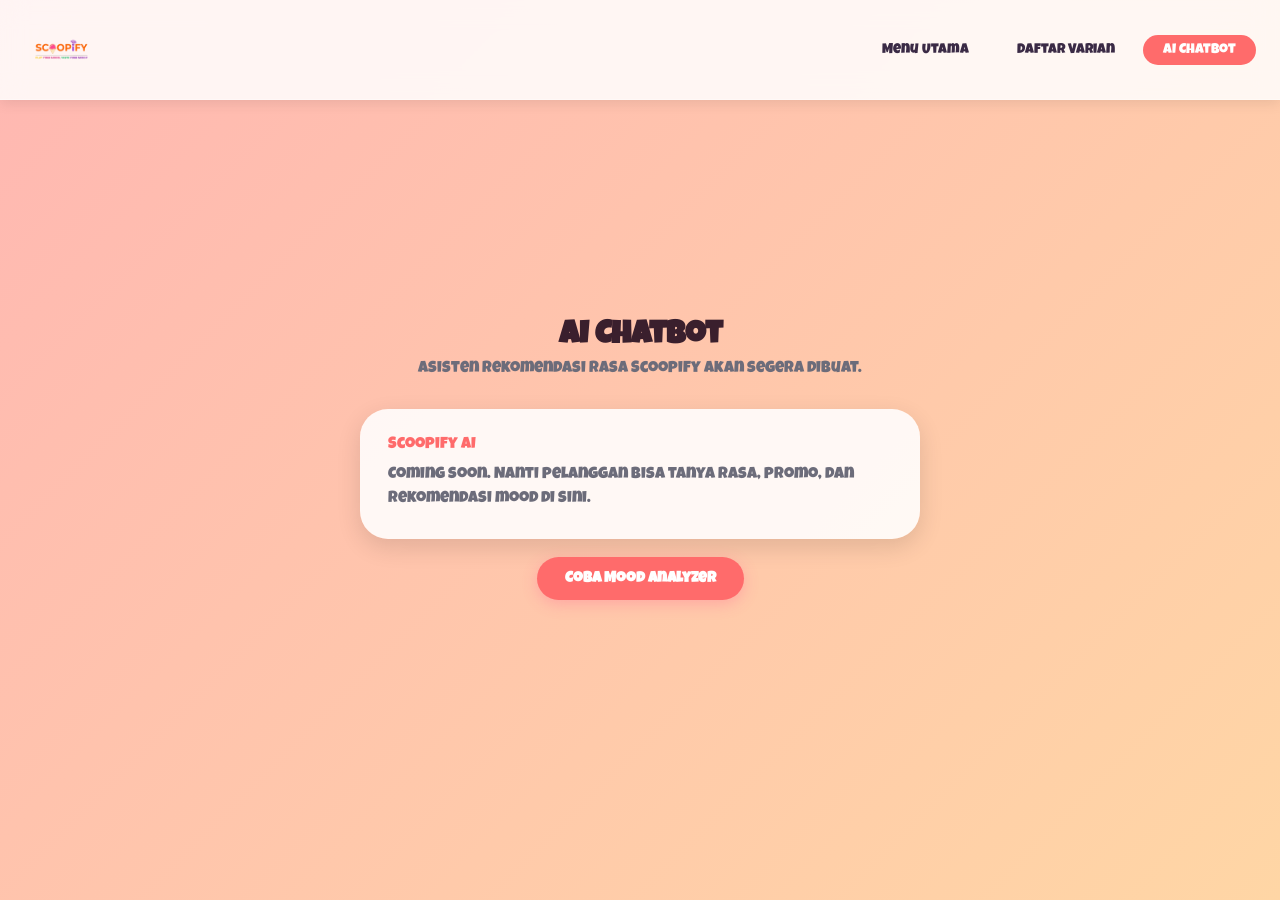
==== chatbot.html @ ec0c5365 "Initial Scoopify web app" ====
<!DOCTYPE html>
<html lang="id">
<head>
  <meta charset="UTF-8" />
  <meta name="viewport" content="width=device-width, initial-scale=1, user-scalable=yes" />
  <title>AI Chatbot - Scoopify</title>
  <link rel="stylesheet" href="styles.css" />
</head>
<body class="theme-happy">
  <div class="app" id="app">
    <nav class="desktop-nav">
      <div class="nav-logo">
        <img src="assets/logo/scoopify.png" alt="Scoopify" />
      </div>
      <div class="nav-links">
        <a class="nav-link" href="index.html">Menu Utama</a>
        <a class="nav-link" href="variants.html">Daftar Varian</a>
        <a class="nav-link active" href="chatbot.html">AI Chatbot</a>
      </div>
    </nav>

    <section class="screen chatbot" id="chatbot">
      <div class="container">
        <div class="section-head">
          <h2>AI Chatbot</h2>
          <p>Asisten rekomendasi rasa Scoopify akan segera dibuat.</p>
        </div>
        <div class="chatbot-card">
          <div class="chatbot-bubble">
            <span>Scoopify AI</span>
            <p>Coming soon. Nanti pelanggan bisa tanya rasa, promo, dan rekomendasi mood di sini.</p>
          </div>
          <a class="primary nav-button-link" href="index.html#analyzer">Coba Mood Analyzer</a>
        </div>
      </div>
    </section>
  </div>

  <script src="app.js"></script>
</body>
</html>
---- styles.css ----
:root {
  --bg-grad: linear-gradient(135deg, #FFB7B2, #FFD6A5);
  --accent: #FF6B6B;
  --accent-dark: #e55a5a;
  --text: #3a2a45;
  --text-strong: #2a1c38;
  --muted: #6c6c7a;
  --surface: rgba(255, 255, 255, 0.9);
  --surface-dark: rgba(255, 255, 255, 0.95);
  --shadow-sm: 0 4px 12px rgba(0, 0, 0, 0.08);
  --shadow-md: 0 8px 24px rgba(0, 0, 0, 0.12);
  --shadow-lg: 0 16px 48px rgba(0, 0, 0, 0.15);
  --radius-lg: 32px;
  --radius-md: 20px;
  --radius-sm: 14px;
  --transition: all 0.3s cubic-bezier(0.4, 0, 0.2, 1);
}

@font-face {
  font-family: "Luckiest Guy";
  src: url("assets/font/LuckiestGuy-Regular.ttf") format("truetype");
  font-weight: 400;
  font-style: normal;
  font-display: swap;
}

* {
  box-sizing: border-box;
  margin: 0;
  padding: 0;
}

body {
  font-family: "Luckiest Guy", system-ui, -apple-system, "Segoe UI", sans-serif;
  color: var(--text);
  background: var(--bg-grad);
  min-height: 100vh;
  transition: background 0.5s cubic-bezier(0.2, 0.9, 0.4, 1.1);
}

/* Desktop Navigation */
.desktop-nav {
  position: fixed;
  top: 0;
  left: 0;
  right: 0;
  background: rgba(255, 255, 255, 0.85);
  backdrop-filter: blur(12px);
  padding: 12px 24px;
  display: flex;
  justify-content: space-between;
  align-items: center;
  z-index: 1000;
  box-shadow: var(--shadow-sm);
  border-bottom: 1px solid rgba(255, 255, 255, 0.3);
  transform: translateY(0);
  transition: transform 0.3s ease;
}

.desktop-nav.hidden {
  transform: translateY(-110%);
}

.nav-logo {
  display: flex;
  align-items: center;
}

.nav-logo img {
  width: 75px;
  height: 75px;
  object-fit: contain;
}

.nav-links {
  display: flex;
  gap: 8px;
  flex-wrap: wrap;
  justify-content: flex-end;
}

.nav-link {
  background: transparent;
  border: none;
  padding: 8px 20px;
  border-radius: 40px;
  font-size: 14px;
  font-weight: 500;
  cursor: pointer;
  transition: var(--transition);
  color: var(--text);
  font-family: inherit;
  text-decoration: none;
  display: inline-flex;
  align-items: center;
  justify-content: center;
}

.nav-link:hover {
  background: rgba(255, 255, 255, 0.5);
}

.nav-link.active {
  background: var(--accent);
  color: white;
}

.nav-link.disabled {
  opacity: 0.5;
  cursor: not-allowed;
  pointer-events: none;
}

/* ========== SCREEN SECTIONS ========== */
.screen {
  min-height: 100vh;
  padding: 80px 24px 60px;
  display: flex;
  align-items: center;
  scroll-snap-align: start;
  position: relative;
}

.container {
  max-width: 600px;
  margin: 0 auto;
  width: 100%;
}

/* QR Scanner Overlay */
.qr-scanner-overlay {
  position: fixed;
  top: 0;
  left: 0;
  right: 0;
  bottom: 0;
  background: rgba(0, 0, 0, 0.95);
  z-index: 2000;
  display: flex;
  flex-direction: column;
  align-items: center;
  justify-content: center;
  padding: 20px;
}

.qr-scanner-container {
  width: 100%;
  max-width: 400px;
  background: #000;
  border-radius: 20px;
  overflow: hidden;
  position: relative;
}

.qr-scanner-video {
  width: 100%;
  height: auto;
  display: block;
}

.qr-scanner-overlay .scan-area {
  position: absolute;
  top: 50%;
  left: 50%;
  transform: translate(-50%, -50%);
  width: 250px;
  height: 250px;
  border: 2px solid #fff;
  border-radius: 20px;
  box-shadow: 0 0 0 9999px rgba(0, 0, 0, 0.7);
}

.qr-scanner-overlay .close-scanner {
  margin-top: 30px;
  padding: 12px 30px;
  background: var(--accent);
  color: white;
  border: none;
  border-radius: 40px;
  font-size: 16px;
  cursor: pointer;
  font-family: inherit;
}

/* Floating decoration */
.floating-icecream {
  position: fixed;
  top: 100px;
  right: 20px;
  font-size: 40px;
  opacity: 0.2;
  animation: float 6s ease-in-out infinite;
  pointer-events: none;
  z-index: 0;
}

@keyframes float {
  0%, 100% { transform: translateY(0px) rotate(0deg); }
  50% { transform: translateY(-20px) rotate(5deg); }
}

/* Typography */
.logo {
  margin: 0 auto 16px;
  display: flex;
  align-items: center;
  justify-content: center;
  width: min(90vw, 640px);
}

.logo img {
  width: 324px;
  max-width: 90vw;
  height: auto;
  object-fit: contain;
  filter: drop-shadow(0 6px 12px rgba(0, 0, 0, 0.15));
}

.tagline {
  font-size: 28px;
  font-weight: 700;
  margin-bottom: 12px;
  color: var(--text-strong);
  text-align: center;
}

.intro {
  font-size: 16px;
  color: var(--muted);
  margin-bottom: 24px;
  text-align: center;
}

.section-head {
  text-align: center;
  margin-bottom: 32px;
}

.section-head h2 {
  font-size: 32px;
  font-weight: 700;
  margin-bottom: 8px;
  color: var(--text-strong);
}

.section-head p {
  font-size: 16px;
  color: var(--muted);
}

/* Buttons */
.primary, .ghost {
  border: none;
  padding: 14px 28px;
  border-radius: 60px;
  font-weight: 600;
  font-size: 15px;
  cursor: pointer;
  transition: var(--transition);
  font-family: inherit;
}

.primary {
  background: var(--accent);
  color: white;
  box-shadow: 0 4px 15px rgba(255, 91, 143, 0.3);
}

.primary:hover {
  transform: translateY(-2px);
  box-shadow: 0 6px 20px rgba(255, 91, 143, 0.4);
}

.primary:active {
  transform: translateY(0);
}

.ghost {
  background: rgba(255, 255, 255, 0.6);
  backdrop-filter: blur(4px);
  color: var(--text);
  border: 1px solid rgba(255, 255, 255, 0.8);
}

.ghost:hover {
  background: rgba(255, 255, 255, 0.8);
}

.ghost:disabled {
  opacity: 0.55;
  cursor: not-allowed;
}

.ghost.small {
  padding: 8px 18px;
  font-size: 13px;
}

.cta-row {
  display: flex;
  flex-wrap: wrap;
  gap: 12px;
  justify-content: center;
}

.swipe-hint {
  text-align: center;
  font-size: 13px;
  color: var(--muted);
  opacity: 0.7;
  margin-top: 32px;
}

/* Range Sliders */
.range-list {
  display: flex;
  flex-direction: column;
  gap: 16px;
  margin-bottom: 24px;
}

.range-row {
  background: rgba(255, 255, 255, 0.75);
  border-radius: 18px;
  padding: 14px 16px;
  display: grid;
  grid-template-columns: 1fr auto;
  gap: 8px 12px;
  box-shadow: var(--shadow-sm);
  border: 1px solid rgba(255, 255, 255, 0.55);
  transition: transform 0.25s ease, background 0.25s ease, box-shadow 0.25s ease, border-color 0.25s ease;
}

.range-row.active {
  transform: translateY(-3px) scale(1.015);
  background: rgba(255, 255, 255, 0.92);
  border-color: var(--accent);
  box-shadow: 0 12px 28px rgba(0, 0, 0, 0.14);
}

.range-label {
  font-size: 14px;
  font-weight: 600;
  color: var(--text-strong);
}

.range-emoji {
  font-size: 14px;
  display: flex;
  align-items: center;
  gap: 8px;
  color: var(--muted);
}

.range-row input[type="range"] {
  grid-column: 1 / -1;
  width: 100%;
  height: 10px;
  appearance: none;
  border-radius: 999px;
  background: linear-gradient(90deg, var(--accent) var(--range-progress, 50%), rgba(0, 0, 0, 0.12) 0);
  outline: none;
  cursor: pointer;
}

.range-row input[type="range"]::-webkit-slider-thumb {
  appearance: none;
  width: 26px;
  height: 26px;
  border-radius: 50%;
  background: #fff;
  border: 4px solid var(--accent);
  box-shadow: 0 8px 16px rgba(0, 0, 0, 0.2);
  transition: transform 0.2s ease, box-shadow 0.2s ease;
}

.range-row input[type="range"]:active::-webkit-slider-thumb {
  transform: scale(1.22);
  box-shadow: 0 10px 24px rgba(0, 0, 0, 0.28);
}

.range-row input[type="range"]::-moz-range-thumb {
  width: 20px;
  height: 20px;
  border-radius: 50%;
  background: #fff;
  border: 4px solid var(--accent);
  box-shadow: 0 8px 16px rgba(0, 0, 0, 0.2);
}

.range-value {
  font-size: 13px;
  font-weight: 700;
  color: var(--text-strong);
  min-width: 34px;
  text-align: right;
  transition: transform 0.2s ease, color 0.2s ease;
}

.range-value.pulse {
  color: var(--accent);
  animation: sliderValuePop 0.28s ease both;
}

.mood-preview {
  transition: background 0.28s ease, color 0.28s ease;
}

@keyframes sliderValuePop {
  0% { transform: scale(1); }
  55% { transform: scale(1.32); }
  100% { transform: scale(1); }
}

/* Mood Result */
.mood-result h3 {
  text-align: center;
  font-size: 28px;
  margin-bottom: 8px;
  color: var(--text-strong);
}

.mood-result p {
  text-align: center;
  color: var(--muted);
  margin-bottom: 16px;
}

/* Result Card */
.result-card {
  background: var(--surface);
  backdrop-filter: blur(12px);
  border-radius: var(--radius-lg);
  padding: 32px;
  display: flex;
  flex-direction: column;
  gap: 24px;
  box-shadow: var(--shadow-lg);
}

@media (min-width: 768px) {
  .result-card {
    flex-direction: row;
    align-items: center;
    gap: 40px;
  }
}

.result-visual {
  flex-shrink: 0;
  display: flex;
  justify-content: center;
}

.product-png {
  width: 180px;
  height: auto;
  filter: drop-shadow(0 12px 20px rgba(0, 0, 0, 0.2));
  animation: float 4s ease-in-out infinite;
}

.result-text {
  flex: 1;
}

.result-text .flavor {
  font-size: 28px;
  font-weight: 800;
  margin: 8px 0;
  color: var(--text-strong);
}

.match-bar {
  background: rgba(0, 0, 0, 0.1);
  border-radius: 20px;
  height: 8px;
  margin: 12px 0 8px;
  overflow: hidden;
}

.match-fill {
  background: var(--accent);
  height: 100%;
  border-radius: 20px;
  transition: width 0.5s ease;
}

.match {
  font-weight: 600;
  margin-bottom: 8px;
}

.note {
  font-size: 14px;
  color: var(--muted);
  margin: 8px 0 16px;
}

/* Flavor Card */
.flavor-card {
  background: var(--surface);
  border-radius: var(--radius-lg);
  padding: 32px;
  display: flex;
  flex-direction: column;
  gap: 24px;
  align-items: center;
  box-shadow: var(--shadow-md);
  text-align: center;
}

.nav-button-link {
  text-decoration: none;
  display: inline-flex;
  align-items: center;
  justify-content: center;
}

/* Variant Menu */
.variants {
  overflow: hidden;
}

.variants .container {
  max-width: 760px;
}

.variant-showcase {
  display: grid;
  grid-template-columns: auto minmax(0, 1fr) auto;
  align-items: center;
  gap: 18px;
}

.variant-track {
  display: flex;
  gap: 0;
  overflow-x: auto;
  scroll-snap-type: x mandatory;
  scroll-behavior: smooth;
  scrollbar-width: none;
  padding: 8px 0 22px;
  cursor: grab;
}

.variant-track.is-swiping {
  cursor: grabbing;
}

.variant-track::-webkit-scrollbar {
  display: none;
}

.variant-card {
  min-width: 100%;
  scroll-snap-align: center;
  background: transparent;
  border: none;
  border-radius: 0;
  padding: 12px 20px 26px;
  text-align: center;
  box-shadow: none;
  transform: scale(0.96);
  opacity: 0.42;
  transition: transform 0.35s ease, opacity 0.35s ease;
}

.variant-card.active {
  transform: scale(1);
  opacity: 1;
  box-shadow: none;
}

.variant-track.is-swiping .variant-card.active {
  transform: scale(1.02);
}

.variant-track.swipe-left .variant-card.active {
  transform: translateX(-10px) rotate(-1.8deg) scale(1.02);
}

.variant-track.swipe-right .variant-card.active {
  transform: translateX(10px) rotate(1.8deg) scale(1.02);
}

.variant-product {
  width: min(380px, 82vw);
  height: min(420px, 48vh);
  margin: 0 auto 18px;
  display: block;
  object-fit: contain;
  filter: drop-shadow(0 24px 26px rgba(0, 0, 0, 0.22));
  transition: transform 0.35s ease, filter 0.35s ease;
}

.variant-card.active .variant-product,
.variant-card.variant-pop .variant-product {
  animation: productPop 0.42s ease both;
}

.variant-card.variant-pop .variant-price {
  animation: pricePulse 0.36s ease both;
}

.variant-track.is-swiping .variant-card.active .variant-product {
  filter: drop-shadow(0 30px 30px rgba(0, 0, 0, 0.28));
}

@keyframes productPop {
  0% { transform: translateY(10px) scale(0.96); }
  60% { transform: translateY(-6px) scale(1.03); }
  100% { transform: translateY(0) scale(1); }
}

@keyframes pricePulse {
  0% { transform: scale(0.96); }
  60% { transform: scale(1.08); }
  100% { transform: scale(1); }
}

.variant-kicker {
  color: var(--accent);
  font-size: 13px;
  margin-bottom: 8px;
}

.variant-card h3 {
  color: var(--text-strong);
  font-size: clamp(30px, 6vw, 48px);
  margin-bottom: 10px;
}

.variant-price {
  display: inline-flex;
  align-items: center;
  justify-content: center;
  min-height: 40px;
  padding: 8px 18px;
  border-radius: 999px;
  background: var(--accent);
  color: #fff;
  font-size: 22px;
  box-shadow: var(--shadow-sm);
}

.variant-arrow {
  width: 44px;
  height: 44px;
  border: none;
  border-radius: 999px;
  background: rgba(255, 255, 255, 0.72);
  color: var(--text-strong);
  font-size: 34px;
  line-height: 1;
  cursor: pointer;
  box-shadow: var(--shadow-sm);
  transition: var(--transition);
}

.variant-arrow:hover {
  background: #fff;
  transform: translateY(-2px);
}

.variant-dots {
  display: flex;
  justify-content: center;
  gap: 8px;
  margin-top: 4px;
}

.variant-dot {
  width: 9px;
  height: 9px;
  border: none;
  border-radius: 999px;
  background: rgba(255, 255, 255, 0.55);
  cursor: pointer;
  transition: width 0.25s ease, background 0.25s ease;
}

.variant-dot.active {
  width: 28px;
  background: var(--accent);
}

.variant-dots:has(.variant-dot.active) {
  filter: drop-shadow(0 4px 8px rgba(0, 0, 0, 0.12));
}

/* Chatbot placeholder */
.chatbot-card {
  max-width: 560px;
  margin: 0 auto;
  display: flex;
  flex-direction: column;
  align-items: center;
  gap: 18px;
}

.chatbot-bubble {
  width: 100%;
  background: rgba(255, 255, 255, 0.88);
  border-radius: 28px;
  padding: 28px;
  box-shadow: var(--shadow-md);
}

.chatbot-bubble span {
  display: block;
  color: var(--accent);
  margin-bottom: 10px;
}

.chatbot-bubble p {
  color: var(--muted);
  line-height: 1.5;
}

/* Game Layout */
.game-layout {
  display: flex;
  flex-direction: column;
  gap: 24px;
}

@media (min-width: 768px) {
  .game-layout {
    flex-direction: row;
  }
  
  .qr-panel {
    flex: 0.8;
  }
  
  .mini-game {
    flex: 1.5;
  }
}

.qr-panel {
  background: rgba(255, 255, 255, 0.7);
  backdrop-filter: blur(10px);
  border-radius: 28px;
  padding: 24px;
  display: flex;
  flex-direction: column;
  align-items: center;
  gap: 16px;
  text-align: center;
}

.qr-placeholder {
  width: 120px;
  height: 120px;
  background: white;
  border-radius: 20px;
  display: flex;
  align-items: center;
  justify-content: center;
}

.qr-placeholder svg {
  width: 60px;
  height: 60px;
  color: var(--accent);
}

/* Mini Game */
.mini-game {
  background: rgba(0, 0, 0, 0.75);
  backdrop-filter: blur(16px);
  border-radius: 28px;
  padding: 20px;
  color: white;
  position: relative;
}

.mini-game-header {
  display: flex;
  flex-wrap: wrap;
  justify-content: space-between;
  align-items: center;
  gap: 12px;
  margin-bottom: 16px;
}

.mini-game-header h3 {
  font-size: 18px;
}

.mini-game .stats {
  list-style: none;
  display: flex;
  justify-content: space-between;
  gap: 8px;
  margin: 12px 0 16px;
  padding: 0;
  font-size: 12px;
  color: rgba(255, 255, 255, 0.8);
}

.mini-game .stats li {
  flex: 1;
  text-align: center;
}

.game-gate {
  margin: 14px 0 16px;
  padding: 18px;
  border-radius: 20px;
  background: rgba(255, 255, 255, 0.12);
  border: 1px solid rgba(255, 255, 255, 0.2);
  text-align: center;
  box-shadow: inset 0 0 0 1px rgba(255, 255, 255, 0.06);
}

.game-gate.hidden {
  display: none;
}

.game-gate h3 {
  font-size: 20px;
  margin-bottom: 8px;
}

.game-gate p {
  max-width: 520px;
  margin: 0 auto 14px;
  color: rgba(255, 255, 255, 0.78);
  font-family: system-ui, -apple-system, "Segoe UI", sans-serif;
  font-size: 14px;
  line-height: 1.45;
}

.game-gate .primary:disabled {
  opacity: 0.5;
  cursor: not-allowed;
  transform: none;
}

.memory-game {
  display: flex;
  flex-wrap: wrap;
  justify-content: center;
  gap: 10px;
}

.mini-game .container {
  width: 22%;
  position: relative;
  perspective: 800px;
}

.mini-game .container::before {
  content: "";
  display: block;
  padding-top: 100%;
}

.mini-game .card {
  width: 100%;
  height: 100%;
  position: absolute;
  top: 0;
  left: 0;
  transform-style: preserve-3d;
  transition: transform 0.3s ease;
  cursor: pointer;
}

.mini-game .card figure {
  margin: 0;
  position: absolute;
  width: 100%;
  height: 100%;
  backface-visibility: hidden;
  border-radius: 12px;
  box-shadow: 0 8px 16px rgba(0, 0, 0, 0.2);
}

.mini-game .front {
  background: linear-gradient(135deg, rgba(255, 255, 255, 0.25), rgba(255, 255, 255, 0.05));
  border: 1px solid rgba(255, 255, 255, 0.2);
}

.mini-game .back {
  transform: rotateY(180deg);
  background-size: 55%;
  background-position: center;
  background-repeat: no-repeat;
  background-color: rgba(255, 255, 255, 0.85);
}

/* Card Icons */
.mini-game [data-card-type="A"] .back { background-image: url("mini games/img/001-watering-can.svg"); }
.mini-game [data-card-type="B"] .back { background-image: url("mini games/img/002-wellington.svg"); }
.mini-game [data-card-type="C"] .back { background-image: url("mini games/img/003-rainbow.svg"); }
.mini-game [data-card-type="D"] .back { background-image: url("mini games/img/004-rabbit.svg"); }
.mini-game [data-card-type="E"] .back { background-image: url("mini games/img/005-bee.svg"); }
.mini-game [data-card-type="F"] .back { background-image: url("mini games/img/006-sun.svg"); }
.mini-game [data-card-type="G"] .back { background-image: url("mini games/img/007-plant.svg"); }
.mini-game [data-card-type="H"] .back { background-image: url("mini games/img/008-easter-egg.svg"); }

.mini-game .card.flipped,
.mini-game .card.solved {
  transform: rotateY(180deg);
}

.mini-game .card.solved figure {
  box-shadow: 0 0 12px rgba(255, 255, 255, 0.6);
}

.game-status {
  font-size: 13px;
  text-align: center;
  opacity: 0.8;
  margin-top: 16px;
}

/* Game Over Modal */
.game-over {
  position: fixed;
  inset: 0;
  background: rgba(0, 0, 0, 0.75);
  display: flex;
  align-items: center;
  justify-content: center;
  z-index: 1001;
}

.message-box {
  background: #fff;
  color: #222;
  border-radius: 20px;
  padding: 20px;
  width: min(320px, 90%);
  text-align: center;
  font-family: inherit;
}

.message-box button {
  margin-top: 12px;
  border: none;
  background: var(--accent);
  color: #fff;
  padding: 10px 18px;
  border-radius: 999px;
  cursor: pointer;
  font-family: inherit;
}

/* Share Card */
.share-card {
  background: rgba(255, 255, 255, 0.85);
  backdrop-filter: blur(12px);
  border-radius: 32px;
  padding: 24px;
  text-align: center;
}

.share-preview {
  background: linear-gradient(135deg, #ff9a9e, #fad0c4);
  border-radius: 24px;
  padding: 30px;
  margin-bottom: 20px;
  font-size: 32px;
  font-weight: bold;
  display: flex;
  flex-direction: column;
  gap: 8px;
}

.share-preview small {
  font-size: 12px;
  opacity: 0.8;
}

.share-buttons {
  display: flex;
  flex-wrap: wrap;
  gap: 12px;
  justify-content: center;
}

.footer {
  text-align: center;
  font-size: 12px;
  color: var(--muted);
  margin-top: 40px;
  padding-top: 20px;
  border-top: 1px solid rgba(255, 255, 255, 0.3);
}

/* ========== RESPONSIVE ========== */
.mobile-only {
  display: block;
}

.desktop-only {
  display: none;
}

@media (min-width: 768px) {
  .mobile-only {
    display: none;
  }
  
  .desktop-only {
    display: block;
  }
  
  .screen {
    padding: 100px 40px 80px;
  }
  
  .container {
    max-width: 800px;
  }
  
  .logo img {
    width: 396px;
  }
  
  .tagline {
    font-size: 36px;
  }
  
  .product-png {
    width: 220px;
  }
  
  .memory-game {
    gap: 12px;
  }
}

@media (min-width: 1024px) {
  .container {
    max-width: 1000px;
  }
}

/* Scroll Snap untuk HP */
@media (max-width: 767px) {
  .desktop-nav {
    padding: 10px 12px;
    transform: translateY(-110%);
  }

  .desktop-nav.mobile-revealed {
    transform: translateY(0);
  }

  .nav-logo img {
    width: 63px;
    height: 63px;
  }

  .nav-links {
    gap: 6px;
    max-width: calc(100% - 76px);
  }

  .nav-link {
    padding: 7px 10px;
    font-size: 12px;
  }

  .app {
    height: 100vh;
    overflow-y: auto;
    scroll-snap-type: y mandatory;
    scroll-behavior: smooth;
  }
  
  .screen {
    padding-top: 110px;
    scroll-snap-align: start;
  }

  .variant-showcase {
    grid-template-columns: 1fr;
  }

  .variant-arrow {
    display: none;
  }
}

/* ========== THEMES ========== */
.theme-happy {
  --bg-grad: linear-gradient(135deg, #FFB7B2, #FFD6A5);
  --accent: #FF6B6B;
  --text-strong: #3a1f2d;
}
.theme-relaxed {
  --bg-grad: linear-gradient(135deg, #d8c9ff, #f2e8ff);
  --accent: #9d7cff;
  --text-strong: #332457;
}
.theme-excited {
  --bg-grad: linear-gradient(135deg, #ff8fc8, #ffd1e8);
  --accent: #ff5fa2;
  --text-strong: #4a1e38;
}
.theme-burnout {
  --bg-grad: linear-gradient(135deg, #4b2f2a, #a06b4f);
  --accent: #f0b07a;
  --text: #fff4e7;
  --muted: #f7e3d2;
  --text-strong: #fff4e7;
}
.theme-melancholy {
  --bg-grad: linear-gradient(135deg, #8a95b9, #c7d0e6);
  --accent: #6f7aa3;
  --text-strong: #2f3958;
}
.theme-nostalgic {
  --bg-grad: linear-gradient(135deg, #ffd166, #f4a261);
  --accent: #e76f51;
  --text-strong: #4a2a10;
}
.theme-stres {
  --bg-grad: linear-gradient(135deg, #8B5A2B, #D4A373);
  --accent: #E9B35F;
  --text: #FFF;
  --muted: #FFE;
  --text-strong: #fff7e6;
}
.theme-santai {
  --bg-grad: linear-gradient(135deg, #A0C4FF, #CAE9FF);
  --accent: #5E9BFF;
  --text-strong: #203a6b;
}
.theme-galau {
  --bg-grad: linear-gradient(135deg, #9B86BD, #D0C0E8);
  --accent: #7C5E99;
  --text-strong: #3b2b52;
}
.theme-nostalgia {
  --bg-grad: linear-gradient(135deg, #FFD166, #F4A261);
  --accent: #E76F51;
  --text-strong: #4a2a10;
}
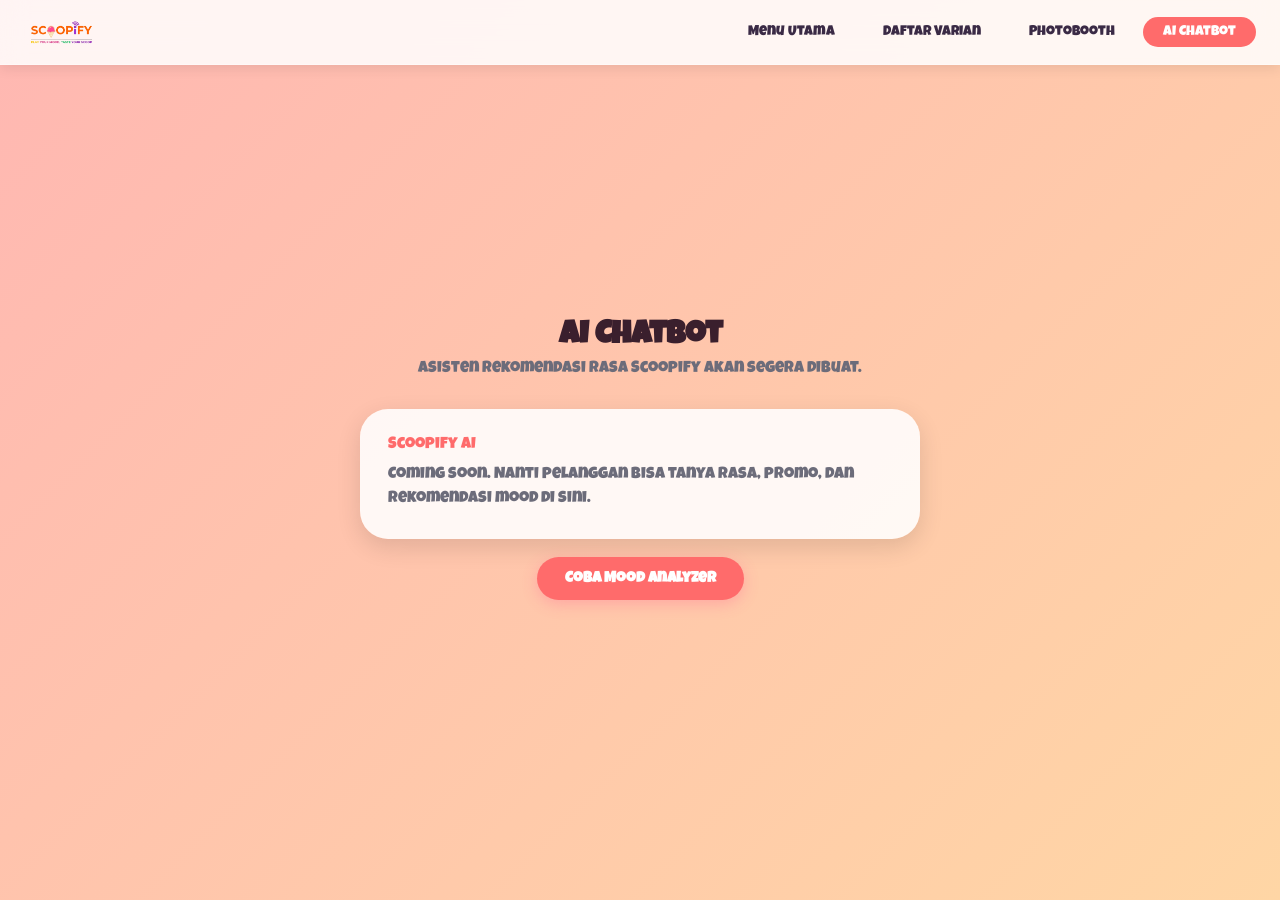
==== commit 592bafeb: "Build Scoopify mood and photobooth experience" ====
--- a/chatbot.html
+++ b/chatbot.html
@@ -15,6 +15,7 @@
       <div class="nav-links">
         <a class="nav-link" href="index.html">Menu Utama</a>
         <a class="nav-link" href="variants.html">Daftar Varian</a>
+        <a class="nav-link" href="photobooth.html">Photobooth</a>
         <a class="nav-link active" href="chatbot.html">AI Chatbot</a>
       </div>
     </nav>
--- a/styles.css
+++ b/styles.css
@@ -46,7 +46,7 @@
   right: 0;
   background: rgba(255, 255, 255, 0.85);
   backdrop-filter: blur(12px);
-  padding: 12px 24px;
+  padding: 4px 24px;
   display: flex;
   justify-content: space-between;
   align-items: center;
@@ -64,12 +64,18 @@
 .nav-logo {
   display: flex;
   align-items: center;
+  justify-content: center;
+  width: 75px;
+  height: 56px;
+  overflow: hidden;
 }
 
 .nav-logo img {
   width: 75px;
   height: 75px;
   object-fit: contain;
+  transform: scale(1.18);
+  transform-origin: center;
 }
 
 .nav-links {
@@ -121,6 +127,28 @@
   position: relative;
 }
 
+.flow-locked {
+  overflow: hidden;
+}
+
+.flow-locked .app {
+  height: 100vh;
+  overflow-y: auto;
+  overflow-x: hidden;
+  scroll-snap-type: none;
+}
+
+.flow-locked .screen {
+  display: none;
+  min-height: 100vh;
+}
+
+.flow-locked .screen.active-screen {
+  display: flex;
+  overflow: visible;
+  scroll-snap-align: none;
+}
+
 .container {
   max-width: 600px;
   margin: 0 auto;
@@ -201,16 +229,17 @@
 
 /* Typography */
 .logo {
-  margin: 0 auto 16px;
+  margin: 0 auto 4px;
   display: flex;
   align-items: center;
   justify-content: center;
-  width: min(90vw, 640px);
+  width: min(78vw, 430px);
+  animation: homeEnter 0.55s ease both;
 }
 
 .logo img {
-  width: 324px;
-  max-width: 90vw;
+  width: min(320px, 78vw);
+  max-width: 100%;
   height: auto;
   object-fit: contain;
   filter: drop-shadow(0 6px 12px rgba(0, 0, 0, 0.15));
@@ -227,8 +256,138 @@
 .intro {
   font-size: 16px;
   color: var(--muted);
-  margin-bottom: 24px;
+  margin: -8px auto 14px;
   text-align: center;
+  max-width: 520px;
+  line-height: 1.5;
+  font-family: system-ui, -apple-system, "Segoe UI", sans-serif;
+  font-weight: 800;
+  animation: homeEnter 0.55s ease 0.08s both;
+}
+
+.home-menu-grid {
+  display: grid;
+  grid-template-columns: repeat(3, minmax(0, 1fr));
+  gap: 10px;
+  margin: 0 auto 16px;
+  max-width: 640px;
+}
+
+.home-menu-card {
+  min-height: 128px;
+  border-radius: 18px;
+  padding: 14px;
+  background: rgba(255, 255, 255, 0.76);
+  border: 1px solid rgba(255, 255, 255, 0.82);
+  box-shadow: var(--shadow-sm);
+  color: var(--text-strong);
+  text-decoration: none;
+  display: flex;
+  flex-direction: column;
+  gap: 7px;
+  transition: transform 0.2s ease, background 0.2s ease, box-shadow 0.2s ease;
+  animation: homeEnter 0.5s ease both;
+}
+
+.home-menu-card:nth-child(1) { animation-delay: 0.14s; }
+.home-menu-card:nth-child(2) { animation-delay: 0.22s; }
+.home-menu-card:nth-child(3) { animation-delay: 0.3s; }
+
+.welcome .cta-row,
+.welcome .swipe-hint {
+  animation: homeEnter 0.5s ease 0.38s both;
+}
+
+@keyframes homeEnter {
+  from {
+    opacity: 0;
+    transform: translateY(18px) scale(0.98);
+  }
+  to {
+    opacity: 1;
+    transform: translateY(0) scale(1);
+  }
+}
+
+.mood .section-head,
+.game .section-head,
+.chatbot .section-head {
+  animation: homeEnter 0.52s ease both;
+}
+
+.mood .range-row {
+  animation: homeEnter 0.48s ease both;
+}
+
+.mood .range-row:nth-child(1) { animation-delay: 0.08s; }
+.mood .range-row:nth-child(2) { animation-delay: 0.14s; }
+.mood .range-row:nth-child(3) { animation-delay: 0.2s; }
+.mood .range-row:nth-child(4) { animation-delay: 0.26s; }
+.mood .range-row:nth-child(5) { animation-delay: 0.32s; }
+
+.mood .cta-row {
+  animation: homeEnter 0.48s ease 0.38s both;
+}
+
+.game .mini-game {
+  animation: homeEnter 0.55s ease 0.1s both;
+}
+
+.mini-game-header,
+.mini-game .stats,
+.game-gate,
+.memory-game,
+.game-status,
+.game .cta-row {
+  animation: homeEnter 0.45s ease both;
+}
+
+.mini-game-header { animation-delay: 0.16s; }
+.mini-game .stats { animation-delay: 0.22s; }
+.game-gate { animation-delay: 0.28s; }
+.memory-game { animation-delay: 0.34s; }
+.game-status { animation-delay: 0.4s; }
+.game .cta-row { animation-delay: 0.46s; }
+
+.chatbot-card {
+  animation: homeEnter 0.55s ease 0.1s both;
+}
+
+.chatbot-bubble {
+  animation: homeEnter 0.5s ease 0.18s both;
+}
+
+.chatbot-card .primary {
+  animation: homeEnter 0.45s ease 0.3s both;
+}
+
+.home-menu-card:hover {
+  transform: translateY(-3px);
+  background: #fff;
+  box-shadow: var(--shadow-md);
+}
+
+.home-menu-card span {
+  align-self: flex-start;
+  border-radius: 999px;
+  background: var(--accent);
+  color: #fff;
+  padding: 5px 9px;
+  font-size: 11px;
+  line-height: 1;
+}
+
+.home-menu-card strong {
+  font-size: 18px;
+  line-height: 1;
+}
+
+.home-menu-card small {
+  color: var(--muted);
+  font-family: system-ui, -apple-system, "Segoe UI", sans-serif;
+  font-size: 12px;
+  font-weight: 800;
+  line-height: 1.35;
 }
 
 .section-head {
@@ -275,6 +434,15 @@
   transform: translateY(0);
 }
 
+.primary:disabled,
+.primary.is-disabled {
+  background: rgba(120, 120, 120, 0.42);
+  color: rgba(255, 255, 255, 0.86);
+  cursor: not-allowed;
+  box-shadow: none;
+  transform: none;
+}
+
 .ghost {
   background: rgba(255, 255, 255, 0.6);
   backdrop-filter: blur(4px);
@@ -363,6 +531,48 @@
   cursor: pointer;
 }
 
+.range-row input[type="range"][hidden] {
+  display: none;
+}
+
+.likert-options {
+  grid-column: 1 / -1;
+  display: grid;
+  grid-template-columns: repeat(5, minmax(44px, 1fr));
+  gap: 10px;
+  margin-top: 4px;
+}
+
+.likert-option {
+  min-height: 58px;
+  border: 2px solid rgba(255, 255, 255, 0.68);
+  border-radius: 16px;
+  background: rgba(255, 255, 255, 0.6);
+  color: var(--text-strong);
+  cursor: pointer;
+  font-family: inherit;
+  box-shadow: var(--shadow-sm);
+  transition: transform 0.2s ease, border-color 0.2s ease, background 0.2s ease, box-shadow 0.2s ease;
+}
+
+.likert-option span {
+  display: block;
+  font-size: 28px;
+  line-height: 1;
+}
+
+.likert-option:hover {
+  transform: translateY(-2px);
+  background: rgba(255, 255, 255, 0.86);
+}
+
+.likert-option.active {
+  border-color: var(--accent);
+  background: #fff;
+  box-shadow: 0 10px 22px rgba(0, 0, 0, 0.16);
+  transform: translateY(-2px) scale(1.04);
+}
+
 .range-row input[type="range"]::-webkit-slider-thumb {
   appearance: none;
   width: 26px;
@@ -392,7 +602,7 @@
   font-size: 13px;
   font-weight: 700;
   color: var(--text-strong);
-  min-width: 34px;
+  min-width: 150px;
   text-align: right;
   transition: transform 0.2s ease, color 0.2s ease;
 }
@@ -415,41 +625,83 @@
 /* Mood Result */
 .mood-result h3 {
   text-align: center;
-  font-size: 28px;
-  margin-bottom: 8px;
+  font-size: clamp(24px, 4vw, 36px);
+  line-height: 1.08;
+  max-width: 760px;
+  margin: 0 auto 10px;
   color: var(--text-strong);
 }
 
-.mood-result p {
+.mood-result > p {
   text-align: center;
   color: var(--muted);
-  margin-bottom: 16px;
+  max-width: 760px;
+  margin: 0 auto 22px;
+  line-height: 1.5;
+  font-family: system-ui, -apple-system, "Segoe UI", sans-serif;
+  font-weight: 700;
 }
 
 /* Result Card */
 .result-card {
   background: var(--surface);
   backdrop-filter: blur(12px);
-  border-radius: var(--radius-lg);
-  padding: 32px;
+  border-radius: 24px;
+  padding: clamp(18px, 4vw, 34px);
   display: flex;
   flex-direction: column;
-  gap: 24px;
+  gap: 22px;
   box-shadow: var(--shadow-lg);
+  border: 1px solid rgba(255, 255, 255, 0.65);
 }
 
 @media (min-width: 768px) {
   .result-card {
     flex-direction: row;
-    align-items: center;
-    gap: 40px;
+    align-items: stretch;
+    gap: 30px;
   }
 }
 
 .result-visual {
   flex-shrink: 0;
   display: flex;
+  align-items: center;
   justify-content: center;
+  min-height: 230px;
+  border-radius: 20px;
+  background:
+    linear-gradient(135deg, rgba(255, 255, 255, 0.72), rgba(255, 255, 255, 0.32)),
+    radial-gradient(circle at 50% 20%, rgba(255, 255, 255, 0.8), transparent 54%);
+  border: 1px solid rgba(255, 255, 255, 0.72);
+  position: relative;
+  overflow: hidden;
+}
+
+@media (min-width: 768px) {
+  .result-visual {
+    width: 260px;
+  }
+}
+
+.result-visual.is-sold-out .product-png {
+  opacity: 0.38;
+  filter: grayscale(1) drop-shadow(0 12px 20px rgba(0, 0, 0, 0.14));
+}
+
+.result-visual.is-sold-out::after {
+  content: "SOLD OUT";
+  position: absolute;
+  top: 18px;
+  right: -42px;
+  width: 160px;
+  padding: 7px 0;
+  background: #d73b3b;
+  color: #fff;
+  font-size: 13px;
+  text-align: center;
+  transform: rotate(35deg);
+  box-shadow: var(--shadow-sm);
 }
 
 .product-png {
@@ -461,21 +713,37 @@
 
 .result-text {
   flex: 1;
+  display: flex;
+  flex-direction: column;
+  align-items: flex-start;
+  min-width: 0;
 }
 
 .result-text .flavor {
-  font-size: 28px;
+  font-size: clamp(24px, 4vw, 34px);
+  line-height: 1.05;
   font-weight: 800;
-  margin: 8px 0;
+  margin: 4px 0 8px;
   color: var(--text-strong);
+  text-align: left;
+  overflow-wrap: anywhere;
+}
+
+.result-card .result-text > .flavor::before {
+  content: "RASA IDEAL";
+  display: block;
+  color: var(--accent);
+  font-size: 12px;
+  margin-bottom: 8px;
 }
 
 .match-bar {
   background: rgba(0, 0, 0, 0.1);
   border-radius: 20px;
-  height: 8px;
-  margin: 12px 0 8px;
+  height: 10px;
+  margin: 12px 0 10px;
   overflow: hidden;
+  width: 100%;
 }
 
 .match-fill {
@@ -486,27 +754,112 @@
 }
 
 .match {
+  align-self: flex-start;
+  display: inline-flex;
+  align-items: center;
+  min-height: 32px;
+  border-radius: 999px;
+  padding: 7px 12px;
+  background: rgba(0, 0, 0, 0.08);
+  color: var(--text-strong);
+  font-size: 13px;
   font-weight: 600;
-  margin-bottom: 8px;
+  margin: 0 0 12px;
+  text-align: left;
 }
 
 .note {
   font-size: 14px;
   color: var(--muted);
   margin: 8px 0 16px;
-}
-
-/* Flavor Card */
-.flavor-card {
-  background: var(--surface);
-  border-radius: var(--radius-lg);
-  padding: 32px;
-  display: flex;
-  flex-direction: column;
-  gap: 24px;
-  align-items: center;
-  box-shadow: var(--shadow-md);
-  text-align: center;
+  line-height: 1.55;
+  font-family: system-ui, -apple-system, "Segoe UI", sans-serif;
+  font-weight: 700;
+  text-align: left;
+}
+
+.result-card .result-text > .note {
+  width: 100%;
+  padding: 14px 16px;
+  border-radius: 16px;
+  background: rgba(255, 255, 255, 0.58);
+  border: 1px solid rgba(255, 255, 255, 0.62);
+}
+
+.result-card .result-text > .note::before {
+  content: "RASIONAL AI";
+  display: block;
+  color: var(--accent);
+  font-family: "Luckiest Guy", system-ui, sans-serif;
+  font-size: 12px;
+  margin-bottom: 6px;
+}
+
+.stock-status {
+  display: inline-flex;
+  width: max-content;
+  max-width: 100%;
+  align-items: center;
+  justify-content: center;
+  border-radius: 999px;
+  padding: 8px 13px;
+  font-size: 12px;
+  margin: 0 0 10px;
+  font-weight: 800;
+  box-shadow: var(--shadow-sm);
+}
+
+.stock-status.available {
+  background: rgba(63, 155, 91, 0.16);
+  color: #237144;
+}
+
+.stock-status.sold-out {
+  background: rgba(221, 61, 61, 0.16);
+  color: #a82424;
+}
+
+.substitution-card {
+  border: 2px solid rgba(240, 176, 122, 0.65);
+  background: linear-gradient(135deg, rgba(255, 248, 224, 0.94), rgba(255, 236, 190, 0.9));
+  border-radius: 16px;
+  padding: 16px;
+  margin: 4px 0 18px;
+  width: 100%;
+  box-shadow: var(--shadow-sm);
+}
+
+.substitution-action {
+  background: #d99524;
+  margin-top: 8px;
+  width: 100%;
+}
+
+.substitution-title {
+  color: #8a5a16;
+  font-size: 13px;
+  margin: 0 0 8px;
+  text-align: left;
+}
+
+.substitution-card .flavor {
+  font-size: clamp(20px, 4vw, 28px);
+  margin: 0 0 8px;
+}
+
+.substitution-card .flavor::before {
+  content: none;
+}
+
+.result-card .cta-row {
+  width: 100%;
+  justify-content: flex-start;
+  margin-top: 2px;
+}
+
+.result-card .cta-row .primary,
+.result-card .cta-row .ghost {
+  min-height: 44px;
 }
 
 .nav-button-link {
@@ -571,6 +924,10 @@
   box-shadow: none;
 }
 
+.variant-card.sold-out .variant-product {
+  filter: grayscale(1) opacity(0.72) drop-shadow(0 18px 20px rgba(0, 0, 0, 0.18));
+}
+
 .variant-track.is-swiping .variant-card.active {
   transform: scale(1.02);
 }
@@ -627,7 +984,26 @@
 .variant-card h3 {
   color: var(--text-strong);
   font-size: clamp(30px, 6vw, 48px);
-  margin-bottom: 10px;
+  margin-bottom: 8px;
+}
+
+.variant-nickname {
+  display: inline-flex;
+  align-items: center;
+  justify-content: center;
+  min-height: 34px;
+  padding: 7px 16px;
+  margin: 0 auto 10px;
+  border-radius: 999px;
+  background: rgba(255, 255, 255, 0.42);
+  border: 2px solid rgba(255, 255, 255, 0.86);
+  color: var(--accent);
+  font-family: system-ui, -apple-system, "Segoe UI", sans-serif;
+  font-size: 14px;
+  font-weight: 900;
+  box-shadow: 0 8px 18px rgba(0, 0, 0, 0.08);
+  text-transform: uppercase;
+  letter-spacing: 0.04em;
 }
 
 .variant-price {
@@ -727,43 +1103,12 @@
 @media (min-width: 768px) {
   .game-layout {
     flex-direction: row;
-  }
-  
-  .qr-panel {
-    flex: 0.8;
+    justify-content: center;
   }
   
   .mini-game {
     flex: 1.5;
   }
-}
-
-.qr-panel {
-  background: rgba(255, 255, 255, 0.7);
-  backdrop-filter: blur(10px);
-  border-radius: 28px;
-  padding: 24px;
-  display: flex;
-  flex-direction: column;
-  align-items: center;
-  gap: 16px;
-  text-align: center;
-}
-
-.qr-placeholder {
-  width: 120px;
-  height: 120px;
-  background: white;
-  border-radius: 20px;
-  display: flex;
-  align-items: center;
-  justify-content: center;
-}
-
-.qr-placeholder svg {
-  width: 60px;
-  height: 60px;
-  color: var(--accent);
 }
 
 /* Mini Game */
@@ -840,22 +1185,24 @@
 }
 
 .memory-game {
-  display: flex;
-  flex-wrap: wrap;
+  width: min(100%, 560px);
+  margin: 0 auto;
+  display: grid;
+  grid-template-columns: repeat(4, minmax(0, 1fr));
+  gap: clamp(8px, 1.8vw, 12px);
+  align-items: center;
   justify-content: center;
-  gap: 10px;
 }
 
 .mini-game .container {
-  width: 22%;
+  width: 100%;
+  aspect-ratio: 1 / 1;
   position: relative;
   perspective: 800px;
 }
 
 .mini-game .container::before {
-  content: "";
-  display: block;
-  padding-top: 100%;
+  content: none;
 }
 
 .mini-game .card {
@@ -886,21 +1233,21 @@
 
 .mini-game .back {
   transform: rotateY(180deg);
-  background-size: 55%;
+  background-size: 82%;
   background-position: center;
   background-repeat: no-repeat;
-  background-color: rgba(255, 255, 255, 0.85);
-}
-
-/* Card Icons */
-.mini-game [data-card-type="A"] .back { background-image: url("mini games/img/001-watering-can.svg"); }
-.mini-game [data-card-type="B"] .back { background-image: url("mini games/img/002-wellington.svg"); }
-.mini-game [data-card-type="C"] .back { background-image: url("mini games/img/003-rainbow.svg"); }
-.mini-game [data-card-type="D"] .back { background-image: url("mini games/img/004-rabbit.svg"); }
-.mini-game [data-card-type="E"] .back { background-image: url("mini games/img/005-bee.svg"); }
-.mini-game [data-card-type="F"] .back { background-image: url("mini games/img/006-sun.svg"); }
-.mini-game [data-card-type="G"] .back { background-image: url("mini games/img/007-plant.svg"); }
-.mini-game [data-card-type="H"] .back { background-image: url("mini games/img/008-easter-egg.svg"); }
+  background-color: rgba(255, 255, 255, 0.92);
+}
+
+/* Card Products */
+.mini-game [data-card-type="vanilla"] .back { background-image: url("assets/menu/vanilla.svg"); }
+.mini-game [data-card-type="taro"] .back { background-image: url("assets/menu/Taro.svg"); }
+.mini-game [data-card-type="stroberi"] .back { background-image: url("assets/menu/stroberi.svg"); }
+.mini-game [data-card-type="coklat"] .back { background-image: url("assets/menu/coklat.svg"); }
+.mini-game [data-card-type="durian"] .back { background-image: url("assets/menu/duren.svg"); }
+.mini-game [data-card-type="nangka"] .back { background-image: url("assets/menu/nangka.svg"); }
+.mini-game [data-card-type="coklat-vanilla"] .back { background-image: url("assets/menu/coklat-vanilla.svg"); }
+.mini-game [data-card-type="taro-duren"] .back { background-image: url("assets/menu/taro-duren.svg"); }
 
 .mini-game .card.flipped,
 .mini-game .card.solved {
@@ -951,20 +1298,263 @@
 }
 
 /* Share Card */
+.photobooth-page .container {
+  max-width: 1240px;
+}
+
+.photobooth-shell {
+  display: grid;
+  grid-template-columns: minmax(220px, 270px) minmax(0, 1fr);
+  gap: 18px;
+  align-items: start;
+}
+
+.booth-mobile-steps {
+  display: none;
+}
+
+.frame-sidebar,
+.booth-workspace {
+  background: rgba(255, 255, 255, 0.86);
+  backdrop-filter: blur(12px);
+  border: 1px solid rgba(255, 255, 255, 0.72);
+  border-radius: 24px;
+  box-shadow: var(--shadow-md);
+}
+
+.frame-sidebar {
+  position: sticky;
+  top: 18px;
+  padding: 16px;
+  text-align: left;
+  animation: boothEnterLeft 0.55s ease both;
+}
+
+.frame-sidebar-head {
+  display: flex;
+  flex-direction: column;
+  gap: 2px;
+  margin-bottom: 12px;
+}
+
+.frame-sidebar-head span,
+.shot-tray-head span {
+  color: var(--text-strong);
+  font-size: 18px;
+  font-weight: 800;
+}
+
+.frame-sidebar-head small,
+.shot-tray-head small {
+  color: var(--muted);
+  font-family: system-ui, -apple-system, "Segoe UI", sans-serif;
+  font-size: 12px;
+  font-weight: 800;
+}
+
+.booth-frame-list {
+  display: grid;
+  grid-template-columns: repeat(2, minmax(0, 1fr));
+  gap: 10px;
+}
+
+.booth-frame {
+  position: relative;
+  width: 100%;
+  aspect-ratio: 9 / 13;
+  overflow: hidden;
+  border: 3px solid rgba(255, 255, 255, 0.76);
+  border-radius: 16px;
+  background: #fff;
+  box-shadow: var(--shadow-sm);
+  cursor: pointer;
+  transition: transform 0.2s ease, border-color 0.2s ease, box-shadow 0.2s ease, opacity 0.2s ease;
+}
+
+.booth-frame:hover {
+  transform: translateY(-2px);
+  box-shadow: var(--shadow-md);
+}
+
+.booth-frame.active {
+  border-color: var(--accent);
+  box-shadow: 0 0 0 4px rgba(255, 255, 255, 0.72), var(--shadow-md);
+}
+
+.booth-frame.free-frame::before {
+  content: "FREE";
+  display: grid;
+  place-items: start center;
+  padding-top: 10px;
+  color: #fff;
+  font-size: 12px;
+  font-weight: 900;
+  text-shadow: 0 2px 8px rgba(0, 0, 0, 0.24);
+  background:
+    linear-gradient(var(--frame-accent, #9d7cff) 0 16%, transparent 16% 82%, var(--frame-accent, #9d7cff) 82%),
+    linear-gradient(135deg, var(--frame-bg, #f7e8ff), rgba(255, 255, 255, 0.82));
+}
+
+.booth-frame::before {
+  content: "";
+  position: absolute;
+  inset: 0;
+  background:
+    linear-gradient(var(--frame-accent, #9d7cff) 0 16%, transparent 16% 82%, var(--frame-accent, #9d7cff) 82%),
+    linear-gradient(135deg, var(--frame-bg, #f7e8ff), rgba(255, 255, 255, 0.82));
+}
+
+.booth-frame::after {
+  content: "";
+  position: absolute;
+  inset: 22% 18% 24%;
+  border: 6px solid #fff;
+  border-radius: 10px;
+  background:
+    radial-gradient(circle at 34% 28%, rgba(255, 255, 255, 0.9) 0 8%, transparent 9%),
+    linear-gradient(135deg, rgba(0, 0, 0, 0.12), rgba(255, 255, 255, 0.42));
+  box-shadow: 0 8px 18px rgba(0, 0, 0, 0.16);
+}
+
+.booth-frame[data-frame="basic"] {
+  --frame-bg: #f7e8ff;
+  --frame-accent: #9d7cff;
+}
+
+.booth-frame[data-frame="bubble"] {
+  --frame-bg: #ddf7ff;
+  --frame-accent: #47a7c9;
+}
+
+.booth-frame[data-frame="heart"] {
+  --frame-bg: #ffe1ec;
+  --frame-accent: #e85287;
+}
+
+.booth-frame[data-frame="star"] {
+  --frame-bg: #fff3b8;
+  --frame-accent: #e0a51f;
+}
+
+.booth-frame[data-frame="retro"] {
+  --frame-bg: #e7f0d2;
+  --frame-accent: #4e8a64;
+}
+
+.booth-frame[data-frame="dream"] {
+  --frame-bg: #eee7ff;
+  --frame-accent: #7f62ce;
+}
+
+.booth-frame[data-frame="party"] {
+  --frame-bg: #ffe7c8;
+  --frame-accent: #eb6f48;
+}
+
+.booth-frame.locked {
+  opacity: 0.56;
+  border-style: dashed;
+}
+
+.booth-frame.locked::after {
+  content: "";
+  inset: 0;
+  border: 0;
+  border-radius: 0;
+  background:
+    radial-gradient(circle at 50% 46%, rgba(255, 255, 255, 0.92) 0 18%, transparent 19%),
+    linear-gradient(rgba(255, 255, 255, 0.32), rgba(255, 255, 255, 0.32));
+  box-shadow: none;
+}
+
+.booth-scan-btn {
+  width: 100%;
+  margin-bottom: 0;
+}
+
+.booth-workspace {
+  padding: 18px;
+  animation: boothEnterUp 0.55s ease 0.06s both;
+}
+
+.photobooth-page .share-preview {
+  animation: boothEnterUp 0.5s ease 0.12s both;
+}
+
+.photobooth-page .booth-layout-switcher {
+  animation: boothEnterUp 0.5s ease 0.18s both;
+}
+
+.photobooth-page .camera-panel-head {
+  animation: boothEnterUp 0.5s ease 0.24s both;
+}
+
+.photobooth-page .camera-shell {
+  animation: boothEnterUp 0.55s ease 0.3s both;
+}
+
+.photobooth-page .booth-shutter,
+.photobooth-page .booth-settings {
+  animation: boothEnterUp 0.5s ease 0.36s both;
+}
+
+.photobooth-page .shot-tray {
+  animation: boothEnterRight 0.55s ease 0.34s both;
+}
+
+.photobooth-page .booth-action-row {
+  animation: boothEnterUp 0.5s ease 0.44s both;
+}
+
+@keyframes boothEnterUp {
+  from {
+    opacity: 0;
+    transform: translateY(18px) scale(0.98);
+  }
+  to {
+    opacity: 1;
+    transform: translateY(0) scale(1);
+  }
+}
+
+@keyframes boothEnterLeft {
+  from {
+    opacity: 0;
+    transform: translateX(-18px) scale(0.98);
+  }
+  to {
+    opacity: 1;
+    transform: translateX(0) scale(1);
+  }
+}
+
+@keyframes boothEnterRight {
+  from {
+    opacity: 0;
+    transform: translateX(18px) scale(0.98);
+  }
+  to {
+    opacity: 1;
+    transform: translateX(0) scale(1);
+  }
+}
+
 .share-card {
   background: rgba(255, 255, 255, 0.85);
   backdrop-filter: blur(12px);
   border-radius: 32px;
   padding: 24px;
   text-align: center;
+  width: min(100%, 620px);
+  margin: 0 auto;
 }
 
 .share-preview {
   background: linear-gradient(135deg, #ff9a9e, #fad0c4);
-  border-radius: 24px;
-  padding: 30px;
-  margin-bottom: 20px;
-  font-size: 32px;
+  border-radius: 18px;
+  padding: 20px;
+  margin-bottom: 14px;
+  font-size: clamp(22px, 4vw, 32px);
   font-weight: bold;
   display: flex;
   flex-direction: column;
@@ -976,11 +1566,753 @@
   opacity: 0.8;
 }
 
+.booth-layout-switcher {
+  display: grid;
+  grid-template-columns: repeat(3, minmax(0, 1fr));
+  gap: 10px;
+  margin: 0 0 16px;
+}
+
+.booth-layout {
+  min-height: 64px;
+  border: 2px solid rgba(255, 255, 255, 0.76);
+  border-radius: 18px;
+  background:
+    linear-gradient(135deg, rgba(255, 255, 255, 0.88), rgba(255, 255, 255, 0.52)),
+    rgba(255, 255, 255, 0.72);
+  color: var(--text-strong);
+  box-shadow: var(--shadow-sm);
+  cursor: pointer;
+  font: inherit;
+  display: flex;
+  flex-direction: column;
+  align-items: center;
+  justify-content: center;
+  gap: 2px;
+  transition: transform 0.2s ease, border-color 0.2s ease, background 0.2s ease;
+}
+
+.booth-layout span {
+  font-size: 28px;
+  line-height: 1;
+  font-weight: 900;
+}
+
+.booth-layout small {
+  font-family: system-ui, -apple-system, "Segoe UI", sans-serif;
+  font-size: 11px;
+  font-weight: 900;
+  text-transform: uppercase;
+  color: var(--muted);
+}
+
+.booth-layout:hover {
+  transform: translateY(-2px);
+  border-color: rgba(255, 255, 255, 0.96);
+}
+
+.booth-layout.active {
+  background: var(--accent);
+  border-color: rgba(255, 255, 255, 0.9);
+  color: #fff;
+}
+
+.booth-layout.active small {
+  color: rgba(255, 255, 255, 0.9);
+}
+
+.booth-stage {
+  display: grid;
+  grid-template-columns: minmax(280px, 420px) minmax(240px, 1fr);
+  gap: 16px;
+  align-items: start;
+}
+
+.booth-camera-panel {
+  min-width: 0;
+}
+
+.camera-panel-head {
+  width: min(100%, 360px);
+  min-height: 44px;
+  margin: 0 auto 10px;
+  display: flex;
+  align-items: center;
+  justify-content: space-between;
+  gap: 12px;
+}
+
+.camera-panel-head span {
+  color: var(--text-strong);
+  font-family: system-ui, -apple-system, "Segoe UI", sans-serif;
+  font-size: 13px;
+  font-weight: 900;
+  text-transform: uppercase;
+}
+
+.camera-panel-head small {
+  min-height: 28px;
+  border-radius: 999px;
+  background: rgba(255, 255, 255, 0.72);
+  color: var(--muted);
+  display: inline-flex;
+  align-items: center;
+  justify-content: center;
+  padding: 6px 10px;
+  font-family: system-ui, -apple-system, "Segoe UI", sans-serif;
+  font-size: 12px;
+  font-weight: 900;
+  white-space: nowrap;
+}
+
+.camera-open-btn {
+  min-height: 38px;
+  border: 1px solid rgba(0, 0, 0, 0.08);
+  border-radius: 999px;
+  background: rgba(255, 255, 255, 0.82);
+  color: var(--text-strong);
+  box-shadow: var(--shadow-sm);
+  cursor: pointer;
+  font: inherit;
+  font-size: 13px;
+  font-weight: 900;
+  padding: 8px 14px;
+  transition: transform 0.18s ease, background 0.18s ease;
+}
+
+.camera-open-btn:hover {
+  transform: translateY(-1px);
+  background: #fff;
+}
+
+.booth-controls {
+  display: flex;
+  justify-content: center;
+  gap: 10px;
+  flex-wrap: wrap;
+  margin-bottom: 16px;
+}
+
+.booth-frame-controls {
+  margin-top: -6px;
+}
+
+.booth-lock-note {
+  font-family: system-ui, -apple-system, "Segoe UI", sans-serif;
+  font-size: 13px;
+  font-weight: 700;
+  color: var(--muted);
+  margin: 10px auto 12px;
+  max-width: 420px;
+}
+
+.booth-lock-note.unlocked {
+  color: #237144;
+}
+
+.booth-unlock-row {
+  margin-bottom: 14px;
+}
+
+.camera-shell {
+  position: relative;
+  width: min(100%, 520px);
+  aspect-ratio: 4 / 3;
+  max-height: min(62vh, 420px);
+  margin: 0 auto 18px;
+  overflow: hidden;
+  border-radius: 24px;
+  background: rgba(0, 0, 0, 0.18);
+  box-shadow: var(--shadow-md);
+}
+
+.camera-shell video,
+.camera-shell canvas {
+  position: absolute;
+  inset: 0;
+  width: 100%;
+  height: 100%;
+  object-fit: cover;
+}
+
+.camera-shell canvas {
+  display: none;
+}
+
+.camera-shell.has-photo video {
+  display: none;
+}
+
+.camera-shell.has-photo canvas {
+  display: block;
+}
+
+.booth-shutter {
+  width: min(100%, 360px);
+  min-height: 58px;
+  margin: -4px auto 14px;
+  border: 0;
+  border-radius: 999px;
+  background:
+    radial-gradient(circle at 26px 50%, rgba(255, 255, 255, 0.95) 0 13px, rgba(255, 255, 255, 0.32) 14px 20px, transparent 21px),
+    linear-gradient(135deg, #ff4f7b, #ff8d42);
+  color: #fff;
+  box-shadow: 0 16px 34px rgba(255, 92, 91, 0.34);
+  cursor: pointer;
+  display: flex;
+  align-items: center;
+  justify-content: center;
+  gap: 10px;
+  font: inherit;
+  font-size: 18px;
+  font-weight: 900;
+  letter-spacing: 0;
+  transition: transform 0.18s ease, box-shadow 0.18s ease, opacity 0.18s ease;
+}
+
+.booth-shutter .shutter-dot {
+  width: 18px;
+  height: 18px;
+  border-radius: 999px;
+  background: #fff;
+  box-shadow: inset 0 0 0 5px rgba(255, 79, 123, 0.45);
+}
+
+.booth-shutter strong {
+  font: inherit;
+  font-weight: 900;
+}
+
+.booth-take-progress {
+  width: min(100%, 360px);
+  min-height: 28px;
+  margin: -4px auto 12px;
+  display: flex;
+  align-items: center;
+  justify-content: center;
+  gap: 8px;
+}
+
+.take-dot {
+  width: 12px;
+  height: 12px;
+  border-radius: 999px;
+  background: rgba(255, 255, 255, 0.68);
+  border: 2px solid rgba(255, 255, 255, 0.9);
+  box-shadow: var(--shadow-sm);
+}
+
+.take-dot.current {
+  width: 28px;
+  background: var(--accent);
+}
+
+.take-dot.done {
+  background: #3f9b5b;
+}
+
+.booth-shutter:hover {
+  transform: translateY(-2px);
+  box-shadow: 0 20px 40px rgba(255, 92, 91, 0.42);
+}
+
+.booth-shutter:disabled {
+  opacity: 0.55;
+  cursor: not-allowed;
+  transform: none;
+  box-shadow: none;
+}
+
+.frame-overlay {
+  position: absolute;
+  inset: 0;
+  pointer-events: none;
+  border: 14px solid rgba(255, 255, 255, 0.78);
+  box-shadow: inset 0 0 0 4px rgba(255, 255, 255, 0.35);
+}
+
+.booth-countdown {
+  position: absolute;
+  inset: 0;
+  z-index: 5;
+  display: grid;
+  place-items: center;
+  background: rgba(0, 0, 0, 0.34);
+  color: #fff;
+  font-size: clamp(64px, 15vw, 128px);
+  font-weight: 900;
+  text-shadow: 0 8px 30px rgba(0, 0, 0, 0.36);
+}
+
+.booth-countdown[hidden] {
+  display: none;
+}
+
+.booth-settings {
+  display: grid;
+  grid-template-columns: minmax(100px, 140px) minmax(0, 1fr);
+  gap: 10px;
+  align-items: center;
+  width: min(100%, 420px);
+  margin: 0 auto 16px;
+}
+
+.booth-filter-controls {
+  grid-column: 1 / -1;
+  display: grid;
+  grid-template-columns: repeat(4, minmax(0, 1fr));
+  gap: 8px;
+}
+
+.booth-filter {
+  min-height: 38px;
+  border: 1px solid rgba(0, 0, 0, 0.08);
+  border-radius: 999px;
+  background: rgba(255, 255, 255, 0.72);
+  color: var(--text-strong);
+  cursor: pointer;
+  font: inherit;
+  font-family: system-ui, -apple-system, "Segoe UI", sans-serif;
+  font-size: 12px;
+  font-weight: 900;
+  padding: 8px 10px;
+  transition: transform 0.18s ease, background 0.18s ease, color 0.18s ease;
+}
+
+.booth-filter:hover {
+  transform: translateY(-1px);
+  background: #fff;
+}
+
+.booth-filter.active {
+  background: var(--accent);
+  color: #fff;
+}
+
+.booth-toggle,
+.booth-slider {
+  min-height: 46px;
+  border: 1px solid rgba(0, 0, 0, 0.08);
+  border-radius: 14px;
+  background: rgba(255, 255, 255, 0.74);
+  padding: 10px 12px;
+  color: var(--text-strong);
+  font-family: system-ui, -apple-system, "Segoe UI", sans-serif;
+  font-size: 13px;
+  font-weight: 800;
+}
+
+.booth-toggle {
+  display: inline-flex;
+  align-items: center;
+  justify-content: center;
+  gap: 8px;
+}
+
+.booth-toggle input {
+  width: 18px;
+  height: 18px;
+  accent-color: var(--accent);
+}
+
+.booth-slider {
+  display: grid;
+  grid-template-columns: auto minmax(90px, 1fr) auto;
+  gap: 10px;
+  align-items: center;
+}
+
+.booth-slider input {
+  width: 100%;
+  accent-color: var(--accent);
+}
+
+.booth-slider output {
+  min-width: 42px;
+  text-align: right;
+  color: var(--muted);
+}
+
+.shot-tray {
+  min-height: 100%;
+  border-radius: 18px;
+  background: rgba(255, 255, 255, 0.62);
+  border: 1px solid rgba(255, 255, 255, 0.72);
+  padding: 14px;
+}
+
+.shot-tray-head {
+  display: flex;
+  align-items: center;
+  justify-content: space-between;
+  gap: 10px;
+  margin-bottom: 12px;
+}
+
+.booth-shot-list {
+  display: grid;
+  grid-template-columns: 1fr;
+  gap: 12px;
+}
+
+.booth-frame-preview {
+  position: relative;
+  width: min(100%, 340px);
+  aspect-ratio: 9 / 16;
+  margin: 0 auto;
+  overflow: hidden;
+  border-radius: 14px;
+  background: #fff;
+  box-shadow: var(--shadow-sm);
+  border: 1px solid rgba(255, 255, 255, 0.78);
+}
+
+.booth-frame-preview canvas {
+  width: 100%;
+  height: 100%;
+  display: block;
+}
+
+.booth-frame-preview[data-filled="false"] {
+  opacity: 0.82;
+}
+
+.frame-title,
+.frame-tag {
+  position: absolute;
+  left: 18px;
+  right: 18px;
+  color: #fff;
+  text-shadow: 0 2px 8px rgba(0, 0, 0, 0.35);
+  letter-spacing: 0;
+}
+
+.frame-title {
+  top: 18px;
+  font-size: 22px;
+}
+
+.frame-tag {
+  bottom: 18px;
+  font-size: 12px;
+}
+
 .share-buttons {
   display: flex;
   flex-wrap: wrap;
   gap: 12px;
   justify-content: center;
+}
+
+.booth-action-row {
+  align-items: center;
+}
+
+.finish-action:disabled,
+.booth-action-row button:disabled {
+  opacity: 0.48;
+  cursor: not-allowed;
+  transform: none;
+}
+
+@media (max-width: 900px) {
+  .photobooth-shell {
+    grid-template-columns: 1fr;
+  }
+
+  .frame-sidebar {
+    position: static;
+  }
+
+  .booth-frame-list {
+    grid-template-columns: repeat(2, minmax(0, 1fr));
+  }
+
+  .booth-stage {
+    grid-template-columns: 1fr;
+  }
+}
+
+@media (max-width: 767px) {
+  .photobooth-page {
+    align-items: flex-start;
+    padding-top: 74px;
+    padding-bottom: 22px;
+  }
+
+  .photobooth-page .container {
+    max-width: 100%;
+  }
+
+  .photobooth-page .section-head {
+    margin-bottom: 10px;
+  }
+
+  .photobooth-page .section-head h2 {
+    font-size: 24px;
+  }
+
+  .booth-mobile-steps {
+    position: sticky;
+    top: 8px;
+    z-index: 20;
+    display: grid;
+    grid-template-columns: repeat(3, minmax(0, 1fr));
+    gap: 8px;
+    margin: 0 0 12px;
+    padding: 8px;
+    border-radius: 999px;
+    background: rgba(255, 255, 255, 0.72);
+    backdrop-filter: blur(12px);
+    box-shadow: var(--shadow-sm);
+  }
+
+  .booth-mobile-steps button {
+    min-height: 38px;
+    border: 0;
+    border-radius: 999px;
+    background: rgba(255, 255, 255, 0.58);
+    color: var(--text-strong);
+    display: inline-flex;
+    align-items: center;
+    justify-content: center;
+    font: inherit;
+    font-size: 12px;
+    font-weight: 900;
+    cursor: pointer;
+  }
+
+  .booth-mobile-steps button.active {
+    background: var(--accent);
+    color: #fff;
+  }
+
+  .photobooth-shell {
+    display: block;
+  }
+
+  .frame-sidebar,
+  .booth-workspace,
+  .booth-camera-panel,
+  .shot-tray {
+    scroll-margin-top: 118px;
+  }
+
+  .frame-sidebar {
+    margin-bottom: 14px;
+  }
+
+  .booth-workspace {
+    background: transparent;
+    border: 0;
+    box-shadow: none;
+    padding: 0;
+  }
+
+  .photobooth-page .share-preview,
+  .booth-layout-switcher,
+  .booth-camera-panel,
+  .shot-tray,
+  .booth-action-row {
+    background: rgba(255, 255, 255, 0.86);
+    border: 1px solid rgba(255, 255, 255, 0.72);
+    border-radius: 20px;
+    box-shadow: var(--shadow-md);
+    padding: 10px;
+    margin-bottom: 10px;
+  }
+
+  .booth-layout-switcher {
+    padding: 8px;
+  }
+
+  .booth-layout {
+    min-height: 46px;
+    border-radius: 14px;
+  }
+
+  .booth-layout span {
+    font-size: 22px;
+  }
+
+  .booth-layout small {
+    font-size: 10px;
+  }
+
+  .photobooth-page .share-preview {
+    text-align: center;
+  }
+
+  .booth-stage {
+    display: block;
+  }
+
+  body[data-page="photobooth"] .frame-sidebar,
+  body[data-page="photobooth"] .photobooth-page .share-preview,
+  body[data-page="photobooth"] .booth-layout-switcher,
+  body[data-page="photobooth"] .booth-camera-panel,
+  body[data-page="photobooth"] .shot-tray,
+  body[data-page="photobooth"] .booth-action-row {
+    display: none;
+  }
+
+  body[data-page="photobooth"].booth-step-frame .frame-sidebar {
+    display: block;
+  }
+
+  body[data-page="photobooth"].booth-step-camera .photobooth-page .share-preview,
+  body[data-page="photobooth"].booth-step-camera .booth-layout-switcher,
+  body[data-page="photobooth"].booth-step-camera .booth-camera-panel,
+  body[data-page="photobooth"].booth-step-camera .booth-action-row {
+    display: flex;
+  }
+
+  body[data-page="photobooth"].booth-step-camera .booth-layout-switcher,
+  body[data-page="photobooth"].booth-step-camera .booth-camera-panel {
+    display: grid;
+  }
+
+  body[data-page="photobooth"].booth-step-camera .booth-camera-panel {
+    display: block;
+  }
+
+  body[data-page="photobooth"].booth-step-result .shot-tray,
+  body[data-page="photobooth"].booth-step-result .booth-action-row {
+    display: flex;
+  }
+
+  body[data-page="photobooth"].booth-step-result .shot-tray {
+    display: block;
+  }
+
+  .camera-panel-head,
+  .camera-shell,
+  .booth-shutter,
+  .booth-settings {
+    width: 100%;
+  }
+
+  .camera-panel-head {
+    min-height: 34px;
+    margin-bottom: 6px;
+  }
+
+  .camera-panel-head span {
+    display: none;
+  }
+
+  .camera-panel-head small {
+    flex: 1;
+    justify-content: flex-start;
+  }
+
+  .camera-open-btn {
+    min-height: 32px;
+    padding: 6px 12px;
+  }
+
+  .camera-shell {
+    width: min(100%, 330px);
+    max-height: none;
+    margin-bottom: 10px;
+    border-radius: 18px;
+  }
+
+  .booth-shutter {
+    width: min(100%, 330px);
+    min-height: 46px;
+    margin-bottom: 8px;
+    font-size: 15px;
+  }
+
+  .booth-take-progress {
+    width: min(100%, 330px);
+    margin-bottom: 8px;
+  }
+
+  .booth-settings {
+    grid-template-columns: 1fr 1fr;
+    gap: 8px;
+    margin-bottom: 0;
+  }
+
+  .booth-toggle,
+  .booth-slider {
+    min-height: 40px;
+    padding: 8px 10px;
+    font-size: 12px;
+  }
+
+  .booth-filter-controls {
+    grid-template-columns: repeat(4, minmax(0, 1fr));
+    gap: 6px;
+  }
+
+  .booth-filter {
+    min-height: 32px;
+    padding: 6px;
+    font-size: 11px;
+  }
+
+  .shot-tray {
+    min-height: auto;
+  }
+
+  .booth-frame-preview {
+    width: min(100%, 300px);
+  }
+
+  .booth-action-row {
+    position: static;
+    gap: 8px;
+  }
+
+  .booth-action-row .primary,
+  .booth-action-row .ghost {
+    min-height: 40px;
+    padding: 10px 16px;
+    font-size: 13px;
+  }
+}
+
+@media (max-width: 520px) {
+  .home-menu-grid {
+    grid-template-columns: 1fr;
+  }
+
+  .home-menu-card {
+    min-height: 92px;
+  }
+
+  .booth-workspace,
+  .frame-sidebar {
+    padding: 12px;
+    border-radius: 18px;
+  }
+
+  .photobooth-page .booth-workspace {
+    padding: 0;
+  }
+
+  .booth-frame-list {
+    grid-template-columns: repeat(2, minmax(0, 1fr));
+  }
+
+  .booth-settings {
+    grid-template-columns: 1fr 1fr;
+  }
+
+  .booth-filter-controls {
+    grid-template-columns: repeat(4, minmax(0, 1fr));
+  }
+
+  .booth-slider {
+    grid-template-columns: auto minmax(60px, 1fr) auto;
+  }
+
+  .booth-slider span {
+    grid-column: auto;
+  }
 }
 
 .footer {
@@ -1019,7 +2351,7 @@
   }
   
   .logo img {
-    width: 396px;
+    width: 340px;
   }
   
   .tagline {
@@ -1044,27 +2376,52 @@
 /* Scroll Snap untuk HP */
 @media (max-width: 767px) {
   .desktop-nav {
-    padding: 10px 12px;
+    position: fixed;
+    padding: 6px 12px;
+    transform: none;
+    display: flex;
+    background: rgba(255, 255, 255, 0.68);
+    box-shadow: none;
+    border-bottom: 0;
+  }
+
+  .desktop-nav.mobile-hidden {
     transform: translateY(-110%);
   }
 
   .desktop-nav.mobile-revealed {
-    transform: translateY(0);
+    transform: none;
+  }
+
+  .nav-logo {
+    display: none;
   }
 
   .nav-logo img {
-    width: 63px;
-    height: 63px;
+    display: none;
   }
 
   .nav-links {
     gap: 6px;
-    max-width: calc(100% - 76px);
+    max-width: 100%;
+    overflow-x: auto;
+    flex-wrap: nowrap;
+    justify-content: center;
+    width: 100%;
+    padding: 2px 0 4px;
+    scrollbar-width: none;
+  }
+
+  .nav-links::-webkit-scrollbar {
+    display: none;
   }
 
   .nav-link {
-    padding: 7px 10px;
-    font-size: 12px;
+    flex: 0 0 auto;
+    min-height: 32px;
+    padding: 7px 12px;
+    font-size: 11px;
+    background: rgba(255, 255, 255, 0.54);
   }
 
   .app {
@@ -1073,10 +2430,26 @@
     scroll-snap-type: y mandatory;
     scroll-behavior: smooth;
   }
+
+  body[data-page="photobooth"] .app {
+    scroll-snap-type: none;
+  }
+
+  body[data-page="photobooth"] .screen {
+    scroll-snap-align: none;
+  }
+
+  .flow-locked .app {
+    scroll-snap-type: none;
+  }
   
   .screen {
     padding-top: 110px;
     scroll-snap-align: start;
+  }
+
+  .flow-locked .screen.active-screen {
+    scroll-snap-align: none;
   }
 
   .variant-showcase {
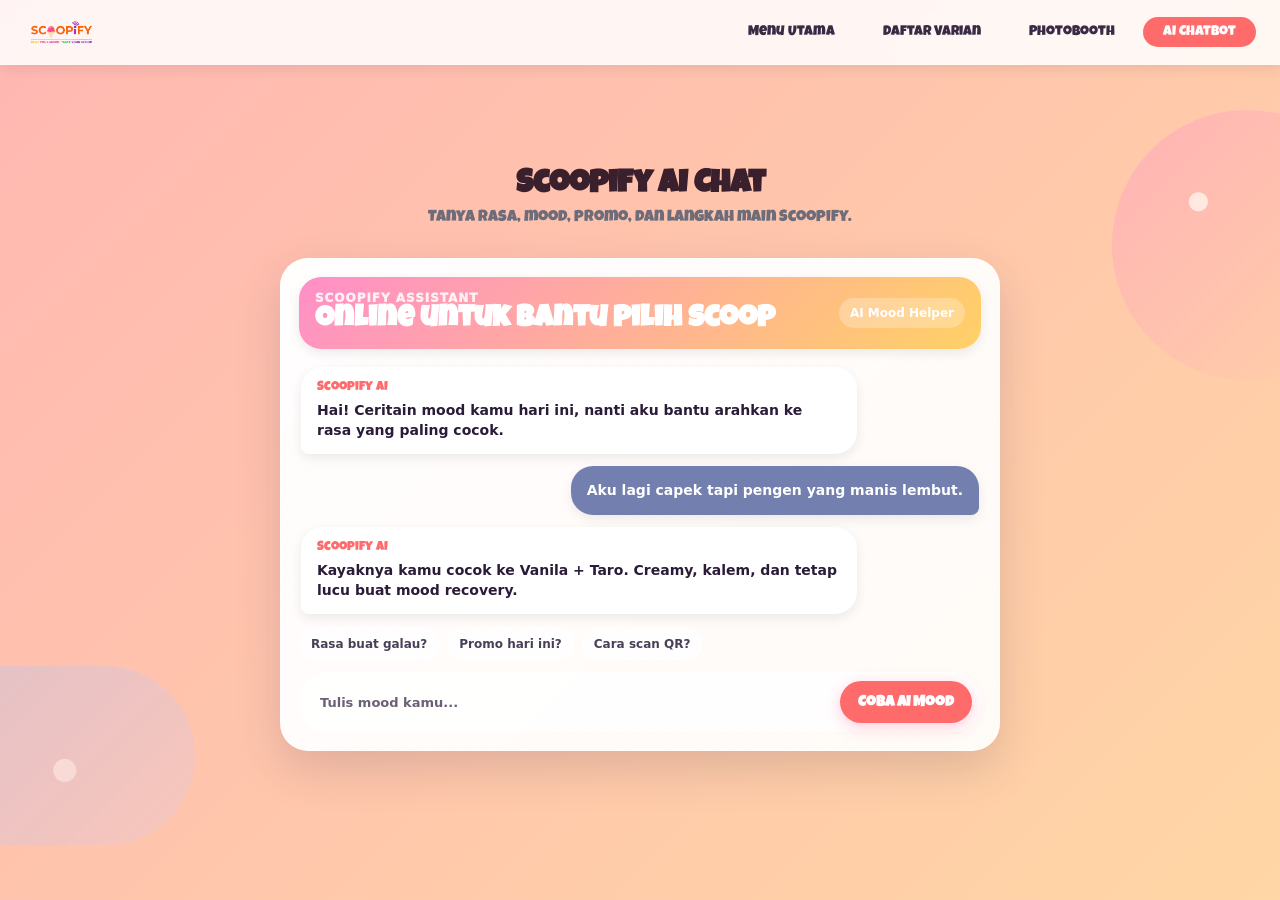
==== commit 9dd2d497: "Polish UI flows and update menu assets" ====
--- a/chatbot.html
+++ b/chatbot.html
@@ -23,15 +23,43 @@
     <section class="screen chatbot" id="chatbot">
       <div class="container">
         <div class="section-head">
-          <h2>AI Chatbot</h2>
-          <p>Asisten rekomendasi rasa Scoopify akan segera dibuat.</p>
+          <h2>Scoopify AI Chat</h2>
+          <p>Tanya rasa, mood, promo, dan langkah main Scoopify.</p>
         </div>
+
         <div class="chatbot-card">
-          <div class="chatbot-bubble">
-            <span>Scoopify AI</span>
-            <p>Coming soon. Nanti pelanggan bisa tanya rasa, promo, dan rekomendasi mood di sini.</p>
+          <div class="chatbot-panel-head">
+            <div>
+              <span>Scoopify Assistant</span>
+              <strong>Online untuk bantu pilih scoop</strong>
+            </div>
+            <small>AI Mood Helper</small>
           </div>
-          <a class="primary nav-button-link" href="index.html#analyzer">Coba Mood Analyzer</a>
+
+          <div class="chatbot-thread" aria-label="Preview percakapan chatbot Scoopify">
+            <div class="chatbot-bubble bot">
+              <span>Scoopify AI</span>
+              <p>Hai! Ceritain mood kamu hari ini, nanti aku bantu arahkan ke rasa yang paling cocok.</p>
+            </div>
+            <div class="chatbot-bubble user">
+              <p>Aku lagi capek tapi pengen yang manis lembut.</p>
+            </div>
+            <div class="chatbot-bubble bot">
+              <span>Scoopify AI</span>
+              <p>Kayaknya kamu cocok ke Vanila + Taro. Creamy, kalem, dan tetap lucu buat mood recovery.</p>
+            </div>
+          </div>
+
+          <div class="chatbot-prompts" aria-label="Contoh pertanyaan cepat">
+            <span>Rasa buat galau?</span>
+            <span>Promo hari ini?</span>
+            <span>Cara scan QR?</span>
+          </div>
+
+          <div class="chatbot-input-row" aria-label="Input chatbot simulasi">
+            <span>Tulis mood kamu...</span>
+            <a class="primary nav-button-link" href="index.html#analyzer">Coba AI Mood</a>
+          </div>
         </div>
       </div>
     </section>
--- a/styles.css
+++ b/styles.css
@@ -125,6 +125,59 @@
   align-items: center;
   scroll-snap-align: start;
   position: relative;
+  overflow: hidden;
+}
+
+.screen::before,
+.screen::after {
+  content: "";
+  position: absolute;
+  z-index: 0;
+  pointer-events: none;
+  opacity: 0.72;
+}
+
+.screen::before {
+  width: 270px;
+  height: 270px;
+  left: max(-120px, -8vw);
+  top: 90px;
+  border-radius: 50%;
+  background:
+    radial-gradient(circle at 32% 34%, rgba(255, 255, 255, 0.86) 0 9px, transparent 10px),
+    radial-gradient(circle at 68% 66%, rgba(255, 255, 255, 0.56) 0 14px, transparent 15px),
+    linear-gradient(135deg, rgba(255, 143, 200, 0.52), rgba(255, 214, 165, 0.28));
+  filter: blur(0.2px);
+}
+
+.screen::after {
+  width: 310px;
+  height: 180px;
+  right: max(-120px, -9vw);
+  bottom: 42px;
+  border-radius: 999px;
+  background:
+    radial-gradient(circle at 30% 44%, rgba(255, 255, 255, 0.9) 0 7px, transparent 8px),
+    radial-gradient(circle at 58% 58%, rgba(255, 255, 255, 0.55) 0 11px, transparent 12px),
+    linear-gradient(135deg, rgba(160, 196, 255, 0.45), rgba(216, 201, 255, 0.25));
+}
+
+.mood::before,
+.recommendation::before,
+.game::before,
+.chatbot::before {
+  left: auto;
+  right: max(-120px, -8vw);
+  top: 110px;
+}
+
+.mood::after,
+.recommendation::after,
+.game::after,
+.chatbot::after {
+  right: auto;
+  left: max(-120px, -9vw);
+  bottom: 54px;
 }
 
 .flow-locked {
@@ -153,6 +206,8 @@
   max-width: 600px;
   margin: 0 auto;
   width: 100%;
+  position: relative;
+  z-index: 1;
 }
 
 /* QR Scanner Overlay */
@@ -229,7 +284,7 @@
 
 /* Typography */
 .logo {
-  margin: 0 auto 4px;
+  margin: -12px auto 0;
   display: flex;
   align-items: center;
   justify-content: center;
@@ -246,48 +301,88 @@
 }
 
 .tagline {
-  font-size: 28px;
+  font-size: clamp(24px, 5vw, 40px);
   font-weight: 700;
-  margin-bottom: 12px;
+  margin: -6px auto 8px;
   color: var(--text-strong);
   text-align: center;
+  line-height: 1.08;
+  animation: homeEnter 0.55s ease 0.04s both;
 }
 
 .intro {
-  font-size: 16px;
-  color: var(--muted);
-  margin: -8px auto 14px;
+  font-size: clamp(16px, 2.2vw, 20px);
+  color: var(--text-strong);
+  margin: -8px auto 10px;
   text-align: center;
-  max-width: 520px;
-  line-height: 1.5;
+  max-width: 680px;
+  line-height: 1.35;
   font-family: system-ui, -apple-system, "Segoe UI", sans-serif;
-  font-weight: 800;
-  animation: homeEnter 0.55s ease 0.08s both;
+  font-weight: 950;
+  animation: homeEnter 0.55s ease 0.12s both;
+}
+
+.home-reward-note {
+  width: min(100%, 620px);
+  margin: 0 auto 14px;
+  padding: 9px 13px;
+  border-radius: 16px;
+  background: rgba(255, 255, 255, 0.58);
+  border: 1px solid rgba(255, 255, 255, 0.82);
+  color: #493f57;
+  text-align: center;
+  font-family: system-ui, -apple-system, "Segoe UI", sans-serif;
+  font-size: 13px;
+  font-weight: 900;
+  line-height: 1.35;
+  box-shadow: var(--shadow-sm);
+  animation: homeEnter 0.5s ease 0.2s both;
 }
 
 .home-menu-grid {
   display: grid;
   grid-template-columns: repeat(3, minmax(0, 1fr));
-  gap: 10px;
+  gap: 12px;
   margin: 0 auto 16px;
-  max-width: 640px;
+  max-width: 760px;
 }
 
 .home-menu-card {
-  min-height: 128px;
-  border-radius: 18px;
-  padding: 14px;
-  background: rgba(255, 255, 255, 0.76);
+  --text-strong: #2a1c38;
+  --muted: #65586f;
+  min-height: 142px;
+  border-radius: 22px;
+  padding: 16px;
+  background:
+    linear-gradient(150deg, rgba(255, 255, 255, 0.9), rgba(255, 255, 255, 0.64)),
+    var(--card-pop, rgba(255, 255, 255, 0.76));
   border: 1px solid rgba(255, 255, 255, 0.82);
-  box-shadow: var(--shadow-sm);
+  box-shadow: 0 14px 34px rgba(53, 36, 77, 0.12);
   color: var(--text-strong);
   text-decoration: none;
   display: flex;
   flex-direction: column;
-  gap: 7px;
+  gap: 9px;
+  position: relative;
+  overflow: hidden;
   transition: transform 0.2s ease, background 0.2s ease, box-shadow 0.2s ease;
   animation: homeEnter 0.5s ease both;
 }
+
+.home-menu-card::after {
+  content: "";
+  position: absolute;
+  width: 92px;
+  height: 92px;
+  right: -36px;
+  bottom: -42px;
+  border-radius: 50%;
+  background: var(--card-pop, rgba(255, 143, 200, 0.28));
+}
+
+.home-menu-card:nth-child(1) { --card-pop: rgba(255, 143, 200, 0.34); }
+.home-menu-card:nth-child(2) { --card-pop: rgba(255, 209, 102, 0.34); }
+.home-menu-card:nth-child(3) { --card-pop: rgba(160, 196, 255, 0.38); }
 
 .home-menu-card:nth-child(1) { animation-delay: 0.14s; }
 .home-menu-card:nth-child(2) { animation-delay: 0.22s; }
@@ -362,24 +457,28 @@
 }
 
 .home-menu-card:hover {
-  transform: translateY(-3px);
+  transform: translateY(-5px) rotate(-0.5deg);
   background: #fff;
-  box-shadow: var(--shadow-md);
+  box-shadow: 0 20px 42px rgba(53, 36, 77, 0.18);
 }
 
 .home-menu-card span {
   align-self: flex-start;
   border-radius: 999px;
-  background: var(--accent);
+  background: #737faf;
   color: #fff;
-  padding: 5px 9px;
+  padding: 6px 10px;
   font-size: 11px;
   line-height: 1;
+  position: relative;
+  z-index: 1;
 }
 
 .home-menu-card strong {
-  font-size: 18px;
+  font-size: clamp(20px, 2.6vw, 26px);
   line-height: 1;
+  position: relative;
+  z-index: 1;
 }
 
 .home-menu-card small {
@@ -387,7 +486,9 @@
   font-family: system-ui, -apple-system, "Segoe UI", sans-serif;
   font-size: 12px;
   font-weight: 800;
-  line-height: 1.35;
+  line-height: 1.45;
+  position: relative;
+  z-index: 1;
 }
 
 .section-head {
@@ -623,18 +724,31 @@
 }
 
 /* Mood Result */
+.recommendation {
+  --text-strong: #2a1c38;
+  --muted: #62566d;
+}
+
+.recommendation .section-head h2,
 .mood-result h3 {
   text-align: center;
+  color: var(--text-strong);
+}
+
+.mood-result h3 {
   font-size: clamp(24px, 4vw, 36px);
   line-height: 1.08;
   max-width: 760px;
   margin: 0 auto 10px;
-  color: var(--text-strong);
-}
-
+}
+
+.recommendation .section-head p,
 .mood-result > p {
   text-align: center;
   color: var(--muted);
+}
+
+.mood-result > p {
   max-width: 760px;
   margin: 0 auto 22px;
   line-height: 1.5;
@@ -644,6 +758,8 @@
 
 /* Result Card */
 .result-card {
+  --text-strong: #2a1c38;
+  --muted: #62566d;
   background: var(--surface);
   backdrop-filter: blur(12px);
   border-radius: 24px;
@@ -1064,33 +1180,146 @@
   filter: drop-shadow(0 4px 8px rgba(0, 0, 0, 0.12));
 }
 
-/* Chatbot placeholder */
+/* Chatbot */
 .chatbot-card {
-  max-width: 560px;
+  max-width: 720px;
   margin: 0 auto;
-  display: flex;
-  flex-direction: column;
-  align-items: center;
-  gap: 18px;
+  border-radius: 28px;
+  padding: 18px;
+  background:
+    linear-gradient(135deg, rgba(255, 255, 255, 0.92), rgba(255, 255, 255, 0.64)),
+    rgba(255, 255, 255, 0.72);
+  border: 1px solid rgba(255, 255, 255, 0.86);
+  box-shadow: 0 18px 46px rgba(53, 36, 77, 0.16);
+}
+
+.chatbot-panel-head {
+  min-height: 70px;
+  border-radius: 22px;
+  padding: 14px 16px;
+  background: linear-gradient(135deg, #ff8fc8, #ffd166);
+  color: #fff;
+  display: flex;
+  align-items: center;
+  justify-content: space-between;
+  gap: 14px;
+  box-shadow: var(--shadow-sm);
+}
+
+.chatbot-panel-head span,
+.chatbot-panel-head strong,
+.chatbot-panel-head small {
+  display: block;
+}
+
+.chatbot-panel-head span {
+  font-family: system-ui, -apple-system, "Segoe UI", sans-serif;
+  font-size: 12px;
+  font-weight: 950;
+  text-transform: uppercase;
+  letter-spacing: 0.08em;
+  opacity: 0.86;
+}
+
+.chatbot-panel-head strong {
+  font-size: clamp(20px, 4vw, 30px);
+  line-height: 1;
+}
+
+.chatbot-panel-head small {
+  flex: 0 0 auto;
+  border-radius: 999px;
+  padding: 8px 11px;
+  background: rgba(255, 255, 255, 0.26);
+  font-family: system-ui, -apple-system, "Segoe UI", sans-serif;
+  font-size: 12px;
+  font-weight: 900;
+}
+
+.chatbot-thread {
+  display: grid;
+  gap: 12px;
+  padding: 18px 2px 14px;
 }
 
 .chatbot-bubble {
-  width: 100%;
-  background: rgba(255, 255, 255, 0.88);
-  border-radius: 28px;
-  padding: 28px;
-  box-shadow: var(--shadow-md);
+  max-width: 82%;
+  border-radius: 22px;
+  padding: 14px 16px;
+  box-shadow: var(--shadow-sm);
+}
+
+.chatbot-bubble.bot {
+  justify-self: start;
+  background: #fff;
+  color: #2a1c38;
+  border-bottom-left-radius: 8px;
+}
+
+.chatbot-bubble.user {
+  justify-self: end;
+  background: #737faf;
+  color: #fff;
+  border-bottom-right-radius: 8px;
 }
 
 .chatbot-bubble span {
   display: block;
   color: var(--accent);
-  margin-bottom: 10px;
+  margin-bottom: 6px;
+  font-size: 13px;
 }
 
 .chatbot-bubble p {
-  color: var(--muted);
-  line-height: 1.5;
+  color: inherit;
+  line-height: 1.45;
+  font-family: system-ui, -apple-system, "Segoe UI", sans-serif;
+  font-size: 14px;
+  font-weight: 800;
+}
+
+.chatbot-prompts {
+  display: flex;
+  gap: 8px;
+  flex-wrap: wrap;
+  margin-bottom: 12px;
+}
+
+.chatbot-prompts span {
+  border-radius: 999px;
+  padding: 8px 11px;
+  background: rgba(255, 255, 255, 0.72);
+  color: #493f57;
+  border: 1px solid rgba(255, 255, 255, 0.86);
+  font-family: system-ui, -apple-system, "Segoe UI", sans-serif;
+  font-size: 12px;
+  font-weight: 900;
+}
+
+.chatbot-input-row {
+  display: flex;
+  align-items: center;
+  gap: 10px;
+  border-radius: 999px;
+  padding: 8px;
+  background: rgba(255, 255, 255, 0.78);
+  border: 1px solid rgba(255, 255, 255, 0.9);
+}
+
+.chatbot-input-row > span {
+  flex: 1;
+  min-width: 0;
+  color: #6b6075;
+  padding-left: 12px;
+  font-family: system-ui, -apple-system, "Segoe UI", sans-serif;
+  font-size: 13px;
+  font-weight: 800;
+}
+
+.chatbot-input-row .primary {
+  min-height: 42px;
+  padding: 10px 18px;
+  white-space: nowrap;
 }
 
 /* Game Layout */
@@ -1240,14 +1469,14 @@
 }
 
 /* Card Products */
-.mini-game [data-card-type="vanilla"] .back { background-image: url("assets/menu/vanilla.svg"); }
-.mini-game [data-card-type="taro"] .back { background-image: url("assets/menu/Taro.svg"); }
-.mini-game [data-card-type="stroberi"] .back { background-image: url("assets/menu/stroberi.svg"); }
-.mini-game [data-card-type="coklat"] .back { background-image: url("assets/menu/coklat.svg"); }
-.mini-game [data-card-type="durian"] .back { background-image: url("assets/menu/duren.svg"); }
-.mini-game [data-card-type="nangka"] .back { background-image: url("assets/menu/nangka.svg"); }
-.mini-game [data-card-type="coklat-vanilla"] .back { background-image: url("assets/menu/coklat-vanilla.svg"); }
-.mini-game [data-card-type="taro-duren"] .back { background-image: url("assets/menu/taro-duren.svg"); }
+.mini-game [data-card-type="vanilla"] .back { background-image: url("assets/menu/Vanilla.png"); }
+.mini-game [data-card-type="taro"] .back { background-image: url("assets/menu/Taro.png"); }
+.mini-game [data-card-type="stroberi"] .back { background-image: url("assets/menu/Stroberi.png"); }
+.mini-game [data-card-type="coklat"] .back { background-image: url("assets/menu/Coklat.png"); }
+.mini-game [data-card-type="durian"] .back { background-image: url("assets/menu/Durian.png"); }
+.mini-game [data-card-type="nangka"] .back { background-image: url("assets/menu/Nangka.png"); }
+.mini-game [data-card-type="coklat-vanilla"] .back { background-image: url("assets/menu/Coklat Vanilla.png"); }
+.mini-game [data-card-type="taro-duren"] .back { background-image: url("assets/menu/Taro Duren.png"); }
 
 .mini-game .card.flipped,
 .mini-game .card.solved {
@@ -1284,6 +1513,68 @@
   width: min(320px, 90%);
   text-align: center;
   font-family: inherit;
+}
+
+.reward-box {
+  width: min(360px, 92%);
+}
+
+.reward-roulette {
+  height: 54px;
+  margin: 12px auto;
+  border-radius: 18px;
+  background: linear-gradient(135deg, #fff3b8, #ffd1e8, #c9e7ff);
+  border: 2px solid rgba(0, 0, 0, 0.08);
+  display: grid;
+  grid-template-columns: repeat(3, 1fr);
+  align-items: center;
+  gap: 6px;
+  padding: 6px;
+  overflow: hidden;
+  box-shadow: var(--shadow-sm);
+}
+
+.reward-roulette span {
+  min-height: 38px;
+  border-radius: 14px;
+  background: rgba(255, 255, 255, 0.78);
+  display: grid;
+  place-items: center;
+  font-size: 12px;
+  color: #2a1c38;
+  animation: rewardPulse 0.22s linear infinite alternate;
+}
+
+.reward-roulette span:nth-child(2) {
+  animation-delay: 0.08s;
+}
+
+.reward-roulette span:nth-child(3) {
+  animation-delay: 0.16s;
+}
+
+.reward-roulette.done span {
+  animation: none;
+  opacity: 0.72;
+}
+
+.reward-result {
+  color: #2a1c38;
+  font-size: 22px;
+  margin: 10px 0 4px;
+}
+
+.reward-note {
+  color: #62566d;
+  font-family: system-ui, -apple-system, "Segoe UI", sans-serif;
+  font-size: 13px;
+  font-weight: 800;
+  margin: 0;
+}
+
+@keyframes rewardPulse {
+  from { transform: translateY(0) scale(1); }
+  to { transform: translateY(-3px) scale(1.04); }
 }
 
 .message-box button {
@@ -1494,6 +1785,7 @@
 }
 
 .photobooth-page .booth-shutter,
+.photobooth-page .booth-camera-actions,
 .photobooth-page .booth-settings {
   animation: boothEnterUp 0.5s ease 0.36s both;
 }
@@ -1556,14 +1848,17 @@
   margin-bottom: 14px;
   font-size: clamp(22px, 4vw, 32px);
   font-weight: bold;
+  text-align: center;
   display: flex;
   flex-direction: column;
+  align-items: center;
   gap: 8px;
 }
 
 .share-preview small {
   font-size: 12px;
   opacity: 0.8;
+  text-align: center;
 }
 
 .booth-layout-switcher {
@@ -1747,6 +2042,22 @@
   display: block;
 }
 
+.camera-shell.has-photo {
+  width: min(100%, 360px);
+  aspect-ratio: var(--booth-output-ratio, 9 / 16);
+  max-height: min(72vh, 640px);
+}
+
+.camera-shell.has-photo[data-layout="3"] {
+  width: min(100%, 190px);
+  max-height: min(72vh, 570px);
+}
+
+.camera-shell.has-photo[data-layout="6"] {
+  width: min(100%, 300px);
+  max-height: min(72vh, 540px);
+}
+
 .booth-shutter {
   width: min(100%, 360px);
   min-height: 58px;
@@ -1809,6 +2120,18 @@
 
 .take-dot.done {
   background: #3f9b5b;
+}
+
+.booth-camera-actions {
+  width: min(100%, 360px);
+  margin: -2px auto 14px;
+  align-items: center;
+}
+
+.booth-camera-actions .ghost,
+.booth-camera-actions .primary {
+  flex: 1 1 130px;
+  min-height: 44px;
 }
 
 .booth-shutter:hover {
@@ -1935,6 +2258,8 @@
 
 .shot-tray {
   min-height: 100%;
+  max-height: 680px;
+  overflow: auto;
   border-radius: 18px;
   background: rgba(255, 255, 255, 0.62);
   border: 1px solid rgba(255, 255, 255, 0.72);
@@ -1957,8 +2282,8 @@
 
 .booth-frame-preview {
   position: relative;
-  width: min(100%, 340px);
-  aspect-ratio: 9 / 16;
+  width: min(100%, 300px);
+  aspect-ratio: var(--booth-output-ratio, 9 / 16);
   margin: 0 auto;
   overflow: hidden;
   border-radius: 14px;
@@ -1977,24 +2302,25 @@
   opacity: 0.82;
 }
 
-.frame-title,
-.frame-tag {
+.booth-frame-preview[data-layout="3"] {
+  width: min(100%, 190px);
+}
+
+.booth-frame-preview[data-layout="6"] {
+  width: min(100%, 260px);
+}
+
+.frame-logo {
   position: absolute;
-  left: 18px;
-  right: 18px;
-  color: #fff;
-  text-shadow: 0 2px 8px rgba(0, 0, 0, 0.35);
-  letter-spacing: 0;
-}
-
-.frame-title {
-  top: 18px;
-  font-size: 22px;
-}
-
-.frame-tag {
-  bottom: 18px;
-  font-size: 12px;
+}
+
+.frame-logo {
+  top: -8px;
+  right: -10px;
+  left: auto;
+  width: 132px;
+  height: auto;
+  filter: drop-shadow(0 3px 8px rgba(0, 0, 0, 0.3));
 }
 
 .share-buttons {
@@ -2006,6 +2332,19 @@
 
 .booth-action-row {
   align-items: center;
+}
+
+.shot-tray .booth-action-row {
+  margin-top: 12px;
+  justify-content: center;
+}
+
+.booth-export-row {
+  display: none;
+}
+
+.booth-export-row.is-visible {
+  display: flex;
 }
 
 .finish-action:disabled,
@@ -2162,8 +2501,7 @@
 
   body[data-page="photobooth"].booth-step-camera .photobooth-page .share-preview,
   body[data-page="photobooth"].booth-step-camera .booth-layout-switcher,
-  body[data-page="photobooth"].booth-step-camera .booth-camera-panel,
-  body[data-page="photobooth"].booth-step-camera .booth-action-row {
+  body[data-page="photobooth"].booth-step-camera .booth-camera-panel {
     display: flex;
   }
 
@@ -2181,6 +2519,10 @@
     display: flex;
   }
 
+  body[data-page="photobooth"].booth-step-result .booth-export-row:not(.is-visible) {
+    display: none;
+  }
+
   body[data-page="photobooth"].booth-step-result .shot-tray {
     display: block;
   }
@@ -2188,6 +2530,7 @@
   .camera-panel-head,
   .camera-shell,
   .booth-shutter,
+  .booth-camera-actions,
   .booth-settings {
     width: 100%;
   }
@@ -2218,6 +2561,11 @@
     border-radius: 18px;
   }
 
+  .camera-shell.has-photo {
+    width: min(100%, 300px);
+    aspect-ratio: var(--booth-output-ratio, 9 / 16);
+  }
+
   .booth-shutter {
     width: min(100%, 330px);
     min-height: 46px;
@@ -2267,6 +2615,10 @@
     gap: 8px;
   }
 
+  .shot-tray .booth-action-row {
+    margin-bottom: 0;
+  }
+
   .booth-action-row .primary,
   .booth-action-row .ghost {
     min-height: 40px;
@@ -2276,12 +2628,120 @@
 }
 
 @media (max-width: 520px) {
+  .screen::before {
+    width: 180px;
+    height: 180px;
+    left: -100px;
+    top: 74px;
+  }
+
+  .screen::after {
+    width: 210px;
+    height: 130px;
+    right: -112px;
+    bottom: 76px;
+  }
+
+  .welcome .logo {
+    width: min(78vw, 300px);
+    margin-top: -22px;
+  }
+
+  .welcome .logo img {
+    width: min(74vw, 280px);
+  }
+
+  .intro {
+    max-width: 340px;
+    font-size: 15px;
+    line-height: 1.32;
+    margin-top: -10px;
+    margin-bottom: 8px;
+  }
+
+  .home-reward-note {
+    max-width: 360px;
+    margin-bottom: 10px;
+    padding: 9px 11px;
+    font-size: 12px;
+  }
+
   .home-menu-grid {
     grid-template-columns: 1fr;
+    gap: 8px;
+    max-width: 360px;
+    margin-bottom: 14px;
   }
 
   .home-menu-card {
-    min-height: 92px;
+    min-height: 82px;
+    border-radius: 18px;
+    padding: 12px 14px;
+    gap: 5px;
+  }
+
+  .home-menu-card span {
+    position: absolute;
+    top: 12px;
+    right: 14px;
+  }
+
+  .home-menu-card strong {
+    padding-right: 48px;
+    font-size: 21px;
+  }
+
+  .home-menu-card small {
+    max-width: 260px;
+  }
+
+  .chatbot-card {
+    padding: 12px;
+    border-radius: 22px;
+  }
+
+  .chatbot-panel-head {
+    align-items: flex-start;
+    flex-direction: column;
+    border-radius: 18px;
+  }
+
+  .chatbot-panel-head small {
+    align-self: flex-start;
+  }
+
+  .chatbot-bubble {
+    max-width: 92%;
+  }
+
+  .chatbot-input-row {
+    border-radius: 18px;
+    align-items: stretch;
+    flex-direction: column;
+  }
+
+  .chatbot-input-row > span {
+    padding: 8px 10px 2px;
+  }
+
+  .chatbot-input-row .primary {
+    width: 100%;
+    justify-content: center;
+  }
+
+  .welcome .cta-row {
+    gap: 8px;
+    max-width: 360px;
+    margin-left: auto;
+    margin-right: auto;
+  }
+
+  .welcome .cta-row .primary,
+  .welcome .cta-row .ghost {
+    flex: 1 1 145px;
+    min-height: 48px;
+    padding: 11px 14px;
+    font-size: 13px;
   }
 
   .booth-workspace,
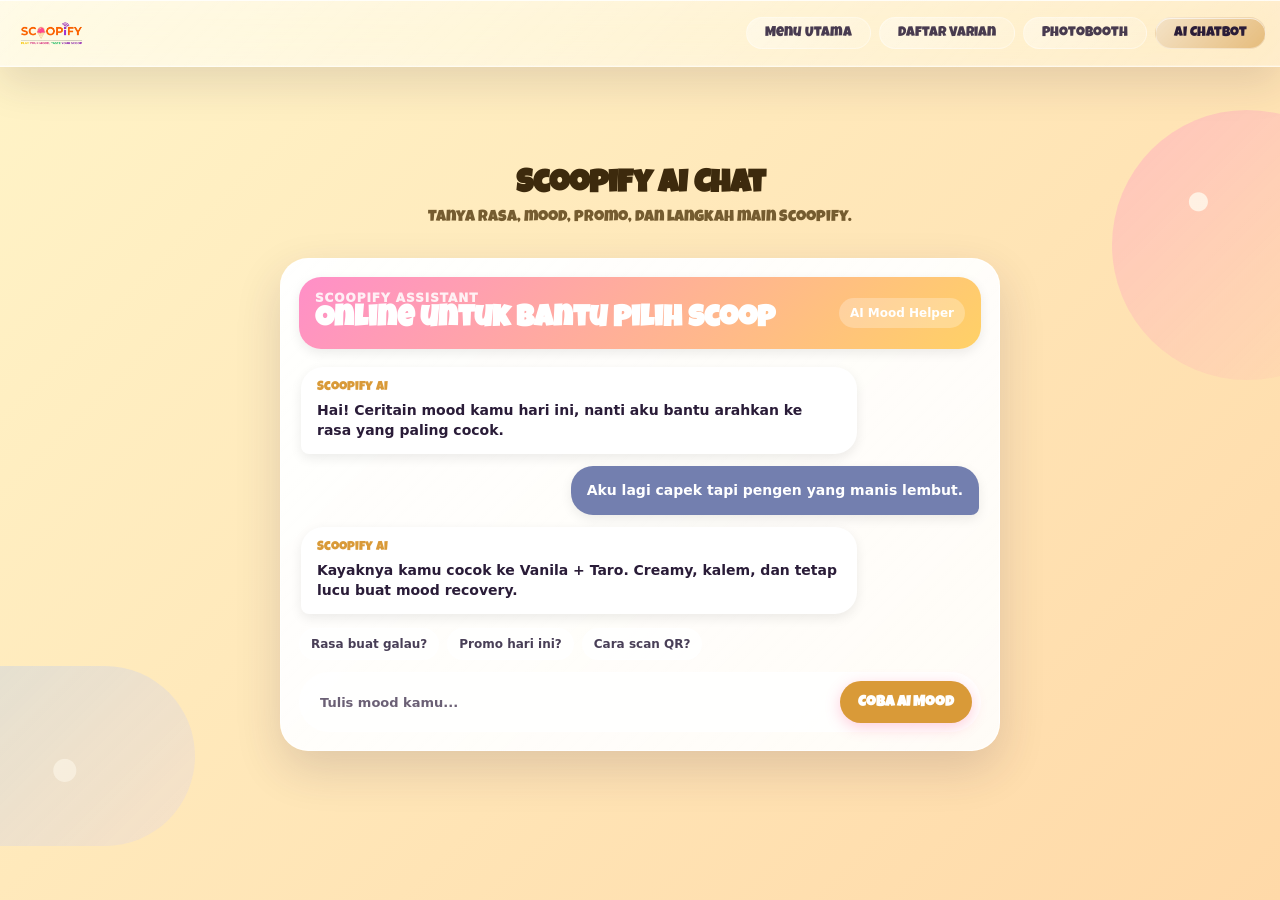
==== commit 9c63fc60: "Sync app theme with selected variants" ====
--- a/chatbot.html
+++ b/chatbot.html
@@ -6,7 +6,7 @@
   <title>AI Chatbot - Scoopify</title>
   <link rel="stylesheet" href="styles.css" />
 </head>
-<body class="theme-happy">
+<body class="theme-vanilla">
   <div class="app" id="app">
     <nav class="desktop-nav">
       <div class="nav-logo">
--- a/styles.css
+++ b/styles.css
@@ -44,17 +44,27 @@
   top: 0;
   left: 0;
   right: 0;
-  background: rgba(255, 255, 255, 0.85);
-  backdrop-filter: blur(12px);
-  padding: 4px 24px;
+  width: 100%;
+  max-width: none;
+  transform: translateY(0);
+  background:
+    linear-gradient(135deg, rgba(255, 255, 255, 0.5), rgba(255, 255, 255, 0.18)),
+    rgba(255, 255, 255, 0.2);
+  backdrop-filter: blur(18px) saturate(1.25);
+  -webkit-backdrop-filter: blur(18px) saturate(1.25);
+  padding: 5px 14px;
   display: flex;
   justify-content: space-between;
   align-items: center;
   z-index: 1000;
-  box-shadow: var(--shadow-sm);
-  border-bottom: 1px solid rgba(255, 255, 255, 0.3);
-  transform: translateY(0);
-  transition: transform 0.3s ease;
+  box-shadow:
+    0 16px 42px rgba(43, 28, 56, 0.13),
+    inset 0 1px 0 rgba(255, 255, 255, 0.82),
+    inset 0 -1px 0 rgba(255, 255, 255, 0.2);
+  border: 1px solid rgba(255, 255, 255, 0.58);
+  border-width: 0 0 1px;
+  border-radius: 0;
+  transition: transform 0.3s ease, background 0.3s ease;
 }
 
 .desktop-nav.hidden {
@@ -86,15 +96,16 @@
 }
 
 .nav-link {
-  background: transparent;
-  border: none;
-  padding: 8px 20px;
+  background:
+    linear-gradient(135deg, rgba(255, 255, 255, 0.42), rgba(255, 255, 255, 0.16));
+  border: 1px solid rgba(255, 255, 255, 0.35);
+  padding: 8px 18px;
   border-radius: 40px;
   font-size: 14px;
   font-weight: 500;
   cursor: pointer;
   transition: var(--transition);
-  color: var(--text);
+  color: rgba(42, 28, 56, 0.86);
   font-family: inherit;
   text-decoration: none;
   display: inline-flex;
@@ -103,12 +114,16 @@
 }
 
 .nav-link:hover {
-  background: rgba(255, 255, 255, 0.5);
+  background: rgba(255, 255, 255, 0.56);
+  transform: translateY(-1px);
 }
 
 .nav-link.active {
-  background: var(--accent);
-  color: white;
+  background:
+    linear-gradient(135deg, rgba(255, 255, 255, 0.72), rgba(255, 255, 255, 0.34)),
+    var(--accent);
+  color: #2a1c38;
+  box-shadow: inset 0 1px 0 rgba(255, 255, 255, 0.66);
 }
 
 .nav-link.disabled {
@@ -729,10 +744,22 @@
   --muted: #62566d;
 }
 
+.recommendation .section-head {
+  width: max-content;
+  max-width: 100%;
+  margin-left: auto;
+  margin-right: auto;
+  padding: 10px 18px;
+  border-radius: 18px;
+  background: rgba(255, 255, 255, 0.38);
+  border: 1px solid rgba(255, 255, 255, 0.5);
+}
+
 .recommendation .section-head h2,
 .mood-result h3 {
   text-align: center;
-  color: var(--text-strong);
+  color: #2a1c38;
+  text-shadow: none;
 }
 
 .mood-result h3 {
@@ -745,7 +772,7 @@
 .recommendation .section-head p,
 .mood-result > p {
   text-align: center;
-  color: var(--muted);
+  color: #4f455d;
 }
 
 .mood-result > p {
@@ -760,7 +787,7 @@
 .result-card {
   --text-strong: #2a1c38;
   --muted: #62566d;
-  background: var(--surface);
+  background: rgba(255, 255, 255, 0.92);
   backdrop-filter: blur(12px);
   border-radius: 24px;
   padding: clamp(18px, 4vw, 34px);
@@ -848,7 +875,7 @@
 .result-card .result-text > .flavor::before {
   content: "RASA IDEAL";
   display: block;
-  color: var(--accent);
+  color: #b56938;
   font-size: 12px;
   margin-bottom: 8px;
 }
@@ -863,7 +890,7 @@
 }
 
 .match-fill {
-  background: var(--accent);
+  background: linear-gradient(90deg, #ff9a63, #f0b07a);
   height: 100%;
   border-radius: 20px;
   transition: width 0.5s ease;
@@ -905,7 +932,7 @@
 .result-card .result-text > .note::before {
   content: "RASIONAL AI";
   display: block;
-  color: var(--accent);
+  color: #b56938;
   font-family: "Luckiest Guy", system-ui, sans-serif;
   font-size: 12px;
   margin-bottom: 6px;
@@ -947,6 +974,7 @@
 
 .substitution-action {
   background: #d99524;
+  color: #fff;
   margin-top: 8px;
   width: 100%;
 }
@@ -976,6 +1004,13 @@
 .result-card .cta-row .primary,
 .result-card .cta-row .ghost {
   min-height: 44px;
+  color: #fff;
+}
+
+.result-card .cta-row .ghost {
+  background: #fff;
+  color: #2a1c38;
+  border: 1px solid rgba(42, 28, 56, 0.08);
 }
 
 .nav-button-link {
@@ -1417,7 +1452,7 @@
   width: min(100%, 560px);
   margin: 0 auto;
   display: grid;
-  grid-template-columns: repeat(4, minmax(0, 1fr));
+  grid-template-columns: repeat(3, minmax(0, 1fr));
   gap: clamp(8px, 1.8vw, 12px);
   align-items: center;
   justify-content: center;
@@ -1475,9 +1510,6 @@
 .mini-game [data-card-type="coklat"] .back { background-image: url("assets/menu/Coklat.png"); }
 .mini-game [data-card-type="durian"] .back { background-image: url("assets/menu/Durian.png"); }
 .mini-game [data-card-type="nangka"] .back { background-image: url("assets/menu/Nangka.png"); }
-.mini-game [data-card-type="coklat-vanilla"] .back { background-image: url("assets/menu/Coklat Vanilla.png"); }
-.mini-game [data-card-type="taro-duren"] .back { background-image: url("assets/menu/Taro Duren.png"); }
-
 .mini-game .card.flipped,
 .mini-game .card.solved {
   transform: rotateY(180deg);
@@ -1589,6 +1621,23 @@
 }
 
 /* Share Card */
+body[data-page="photobooth"] {
+  --booth-panel-bg: rgba(255, 255, 255, 0.88);
+  --booth-panel-border: rgba(255, 255, 255, 0.76);
+  --booth-soft-bg: rgba(255, 255, 255, 0.76);
+  --booth-panel-text: #2f2540;
+  --booth-panel-muted: #665b70;
+  --booth-accent-soft: rgba(255, 255, 255, 0.72);
+}
+
+@supports (color: color-mix(in srgb, #000 50%, #fff)) {
+  body[data-page="photobooth"] {
+    --booth-panel-text: color-mix(in srgb, var(--accent) 28%, #24182d);
+    --booth-panel-muted: color-mix(in srgb, var(--accent) 20%, #5f5569);
+    --booth-accent-soft: color-mix(in srgb, var(--accent) 12%, #ffffff);
+  }
+}
+
 .photobooth-page .container {
   max-width: 1240px;
 }
@@ -1606,11 +1655,12 @@
 
 .frame-sidebar,
 .booth-workspace {
-  background: rgba(255, 255, 255, 0.86);
+  background: var(--booth-panel-bg);
   backdrop-filter: blur(12px);
-  border: 1px solid rgba(255, 255, 255, 0.72);
+  border: 1px solid var(--booth-panel-border);
   border-radius: 24px;
   box-shadow: var(--shadow-md);
+  color: var(--booth-panel-text);
 }
 
 .frame-sidebar {
@@ -1630,14 +1680,14 @@
 
 .frame-sidebar-head span,
 .shot-tray-head span {
-  color: var(--text-strong);
+  color: var(--booth-panel-text);
   font-size: 18px;
   font-weight: 800;
 }
 
 .frame-sidebar-head small,
 .shot-tray-head small {
-  color: var(--muted);
+  color: var(--booth-panel-muted);
   font-family: system-ui, -apple-system, "Segoe UI", sans-serif;
   font-size: 12px;
   font-weight: 800;
@@ -1763,6 +1813,16 @@
   margin-bottom: 0;
 }
 
+body[data-page="photobooth"] .ghost {
+  background: var(--booth-soft-bg);
+  color: var(--booth-panel-text);
+  border-color: var(--booth-panel-border);
+}
+
+body[data-page="photobooth"] .ghost:hover {
+  background: #fff;
+}
+
 .booth-workspace {
   padding: 18px;
   animation: boothEnterUp 0.55s ease 0.06s both;
@@ -1842,7 +1902,10 @@
 }
 
 .share-preview {
-  background: linear-gradient(135deg, #ff9a9e, #fad0c4);
+  background:
+    linear-gradient(135deg, rgba(255, 255, 255, 0.7), rgba(255, 255, 255, 0.34)),
+    var(--accent);
+  color: var(--booth-panel-text, var(--text-strong));
   border-radius: 18px;
   padding: 20px;
   margin-bottom: 14px;
@@ -1857,7 +1920,8 @@
 
 .share-preview small {
   font-size: 12px;
-  opacity: 0.8;
+  color: var(--booth-panel-muted, var(--muted));
+  opacity: 0.95;
   text-align: center;
 }
 
@@ -1870,12 +1934,12 @@
 
 .booth-layout {
   min-height: 64px;
-  border: 2px solid rgba(255, 255, 255, 0.76);
+  border: 2px solid var(--booth-panel-border);
   border-radius: 18px;
   background:
     linear-gradient(135deg, rgba(255, 255, 255, 0.88), rgba(255, 255, 255, 0.52)),
     rgba(255, 255, 255, 0.72);
-  color: var(--text-strong);
+  color: var(--booth-panel-text);
   box-shadow: var(--shadow-sm);
   cursor: pointer;
   font: inherit;
@@ -1898,7 +1962,7 @@
   font-size: 11px;
   font-weight: 900;
   text-transform: uppercase;
-  color: var(--muted);
+  color: var(--booth-panel-muted);
 }
 
 .booth-layout:hover {
@@ -1938,7 +2002,7 @@
 }
 
 .camera-panel-head span {
-  color: var(--text-strong);
+  color: var(--booth-panel-text);
   font-family: system-ui, -apple-system, "Segoe UI", sans-serif;
   font-size: 13px;
   font-weight: 900;
@@ -1948,8 +2012,8 @@
 .camera-panel-head small {
   min-height: 28px;
   border-radius: 999px;
-  background: rgba(255, 255, 255, 0.72);
-  color: var(--muted);
+  background: var(--booth-accent-soft);
+  color: var(--booth-panel-muted);
   display: inline-flex;
   align-items: center;
   justify-content: center;
@@ -1962,10 +2026,10 @@
 
 .camera-open-btn {
   min-height: 38px;
-  border: 1px solid rgba(0, 0, 0, 0.08);
+  border: 1px solid var(--booth-panel-border);
   border-radius: 999px;
-  background: rgba(255, 255, 255, 0.82);
-  color: var(--text-strong);
+  background: var(--booth-soft-bg);
+  color: var(--booth-panel-text);
   box-shadow: var(--shadow-sm);
   cursor: pointer;
   font: inherit;
@@ -1996,7 +2060,7 @@
   font-family: system-ui, -apple-system, "Segoe UI", sans-serif;
   font-size: 13px;
   font-weight: 700;
-  color: var(--muted);
+  color: var(--booth-panel-muted);
   margin: 10px auto 12px;
   max-width: 420px;
 }
@@ -2189,10 +2253,10 @@
 
 .booth-filter {
   min-height: 38px;
-  border: 1px solid rgba(0, 0, 0, 0.08);
+  border: 1px solid var(--booth-panel-border);
   border-radius: 999px;
-  background: rgba(255, 255, 255, 0.72);
-  color: var(--text-strong);
+  background: var(--booth-soft-bg);
+  color: var(--booth-panel-text);
   cursor: pointer;
   font: inherit;
   font-family: system-ui, -apple-system, "Segoe UI", sans-serif;
@@ -2215,11 +2279,11 @@
 .booth-toggle,
 .booth-slider {
   min-height: 46px;
-  border: 1px solid rgba(0, 0, 0, 0.08);
+  border: 1px solid var(--booth-panel-border);
   border-radius: 14px;
-  background: rgba(255, 255, 255, 0.74);
+  background: var(--booth-soft-bg);
   padding: 10px 12px;
-  color: var(--text-strong);
+  color: var(--booth-panel-text);
   font-family: system-ui, -apple-system, "Segoe UI", sans-serif;
   font-size: 13px;
   font-weight: 800;
@@ -2253,7 +2317,7 @@
 .booth-slider output {
   min-width: 42px;
   text-align: right;
-  color: var(--muted);
+  color: var(--booth-panel-muted);
 }
 
 .shot-tray {
@@ -2261,9 +2325,10 @@
   max-height: 680px;
   overflow: auto;
   border-radius: 18px;
-  background: rgba(255, 255, 255, 0.62);
-  border: 1px solid rgba(255, 255, 255, 0.72);
+  background: var(--booth-panel-bg);
+  border: 1px solid var(--booth-panel-border);
   padding: 14px;
+  color: var(--booth-panel-text);
 }
 
 .shot-tray-head {
@@ -2401,7 +2466,7 @@
     margin: 0 0 12px;
     padding: 8px;
     border-radius: 999px;
-    background: rgba(255, 255, 255, 0.72);
+    background: var(--booth-panel-bg);
     backdrop-filter: blur(12px);
     box-shadow: var(--shadow-sm);
   }
@@ -2410,8 +2475,8 @@
     min-height: 38px;
     border: 0;
     border-radius: 999px;
-    background: rgba(255, 255, 255, 0.58);
-    color: var(--text-strong);
+    background: var(--booth-soft-bg);
+    color: var(--booth-panel-text);
     display: inline-flex;
     align-items: center;
     justify-content: center;
@@ -2837,12 +2902,19 @@
 @media (max-width: 767px) {
   .desktop-nav {
     position: fixed;
-    padding: 6px 12px;
-    transform: none;
+    top: 0;
+    width: 100%;
+    max-width: none;
+    padding: 6px 10px;
+    transform: translateY(0);
     display: flex;
-    background: rgba(255, 255, 255, 0.68);
-    box-shadow: none;
-    border-bottom: 0;
+    background:
+      linear-gradient(135deg, rgba(255, 255, 255, 0.52), rgba(255, 255, 255, 0.18)),
+      rgba(255, 255, 255, 0.16);
+    box-shadow:
+      0 10px 28px rgba(43, 28, 56, 0.11),
+      inset 0 1px 0 rgba(255, 255, 255, 0.76);
+    border: 1px solid rgba(255, 255, 255, 0.56);
   }
 
   .desktop-nav.mobile-hidden {
@@ -2850,7 +2922,7 @@
   }
 
   .desktop-nav.mobile-revealed {
-    transform: none;
+    transform: translateY(0);
   }
 
   .nav-logo {
@@ -2881,7 +2953,7 @@
     min-height: 32px;
     padding: 7px 12px;
     font-size: 11px;
-    background: rgba(255, 255, 255, 0.54);
+    background: rgba(255, 255, 255, 0.34);
   }
 
   .app {
@@ -2938,11 +3010,11 @@
   --text-strong: #4a1e38;
 }
 .theme-burnout {
-  --bg-grad: linear-gradient(135deg, #4b2f2a, #a06b4f);
-  --accent: #f0b07a;
-  --text: #fff4e7;
-  --muted: #f7e3d2;
-  --text-strong: #fff4e7;
+  --bg-grad: linear-gradient(135deg, #f3d0bd, #9b6a52);
+  --accent: #c97945;
+  --text: #3b2a26;
+  --muted: #6d5750;
+  --text-strong: #2f211e;
 }
 .theme-melancholy {
   --bg-grad: linear-gradient(135deg, #8a95b9, #c7d0e6);
@@ -2976,3 +3048,104 @@
   --accent: #E76F51;
   --text-strong: #4a2a10;
 }
+
+/* Flavor palettes */
+.theme-vanilla {
+  --bg-grad: linear-gradient(135deg, #fff4c8, #ffd9a8);
+  --accent: #d99a38;
+  --text: #4a3512;
+  --muted: #755c30;
+  --text-strong: #3d2a0d;
+}
+.theme-taro {
+  --bg-grad: linear-gradient(135deg, #d7c2ff, #f0d9ff);
+  --accent: #8b62d9;
+  --text: #332457;
+  --muted: #64507f;
+  --text-strong: #2f214d;
+}
+.theme-choco {
+  --bg-grad: linear-gradient(135deg, #d7a67c, #7a4a37);
+  --accent: #8b4f2f;
+  --text: #fff3e7;
+  --muted: #ffe2ca;
+  --text-strong: #fff7ee;
+}
+.theme-durian {
+  --bg-grad: linear-gradient(135deg, #ffe66d, #88b85a);
+  --accent: #4f8c3a;
+  --text: #283915;
+  --muted: #526b30;
+  --text-strong: #20300f;
+}
+.theme-strawberry {
+  --bg-grad: linear-gradient(135deg, #ff8faf, #ffd1dc);
+  --accent: #e84973;
+  --text: #5a1d33;
+  --muted: #8c4b61;
+  --text-strong: #4c1428;
+}
+.theme-nangka {
+  --bg-grad: linear-gradient(135deg, #ffd86b, #f4a641);
+  --accent: #c8751d;
+  --text: #4b2d09;
+  --muted: #76501d;
+  --text-strong: #3e2507;
+}
+.theme-vanilla-taro {
+  --bg-grad: linear-gradient(135deg, #fff1bb, #d9c2ff);
+  --accent: #9a78d6;
+  --text: #3c2f55;
+  --muted: #6a5a7f;
+  --text-strong: #30243f;
+}
+.theme-taro-choco {
+  --bg-grad: linear-gradient(135deg, #c3a1e8, #8a5a42);
+  --accent: #6e4aa8;
+  --text: #fff3f8;
+  --muted: #f3dce8;
+  --text-strong: #fff7fb;
+}
+.theme-choco-vanilla,
+.theme-vanilla-choco {
+  --bg-grad: linear-gradient(135deg, #f7d7a8, #9b6142);
+  --accent: #a86635;
+  --text: #3e2819;
+  --muted: #72523b;
+  --text-strong: #2f1d11;
+}
+.theme-durian-vanilla {
+  --bg-grad: linear-gradient(135deg, #fff0a8, #a8c96f);
+  --accent: #678e35;
+  --text: #304011;
+  --muted: #61743b;
+  --text-strong: #263409;
+}
+.theme-taro-durian {
+  --bg-grad: linear-gradient(135deg, #c7a8f5, #d7d45a);
+  --accent: #7b63c7;
+  --text: #302747;
+  --muted: #5d5470;
+  --text-strong: #261d3a;
+}
+.theme-taro-vanilla-choco {
+  --bg-grad: linear-gradient(135deg, #d2b9f4, #f2d39c 52%, #9b6142);
+  --accent: #8f65b8;
+  --text: #352841;
+  --muted: #665573;
+  --text-strong: #2a1f35;
+}
+.theme-taro-vanilla-durian {
+  --bg-grad: linear-gradient(135deg, #d5baff, #fff0a6 52%, #98bd5e);
+  --accent: #8c71d8;
+  --text: #2e2d3b;
+  --muted: #5d5c70;
+  --text-strong: #242330;
+}
+.theme-durian-choco-vanilla {
+  --bg-grad: linear-gradient(135deg, #ffe680, #c58a55 55%, #7b4b32);
+  --accent: #9b612f;
+  --text: #3f2812;
+  --muted: #705234;
+  --text-strong: #2e1b0b;
+}
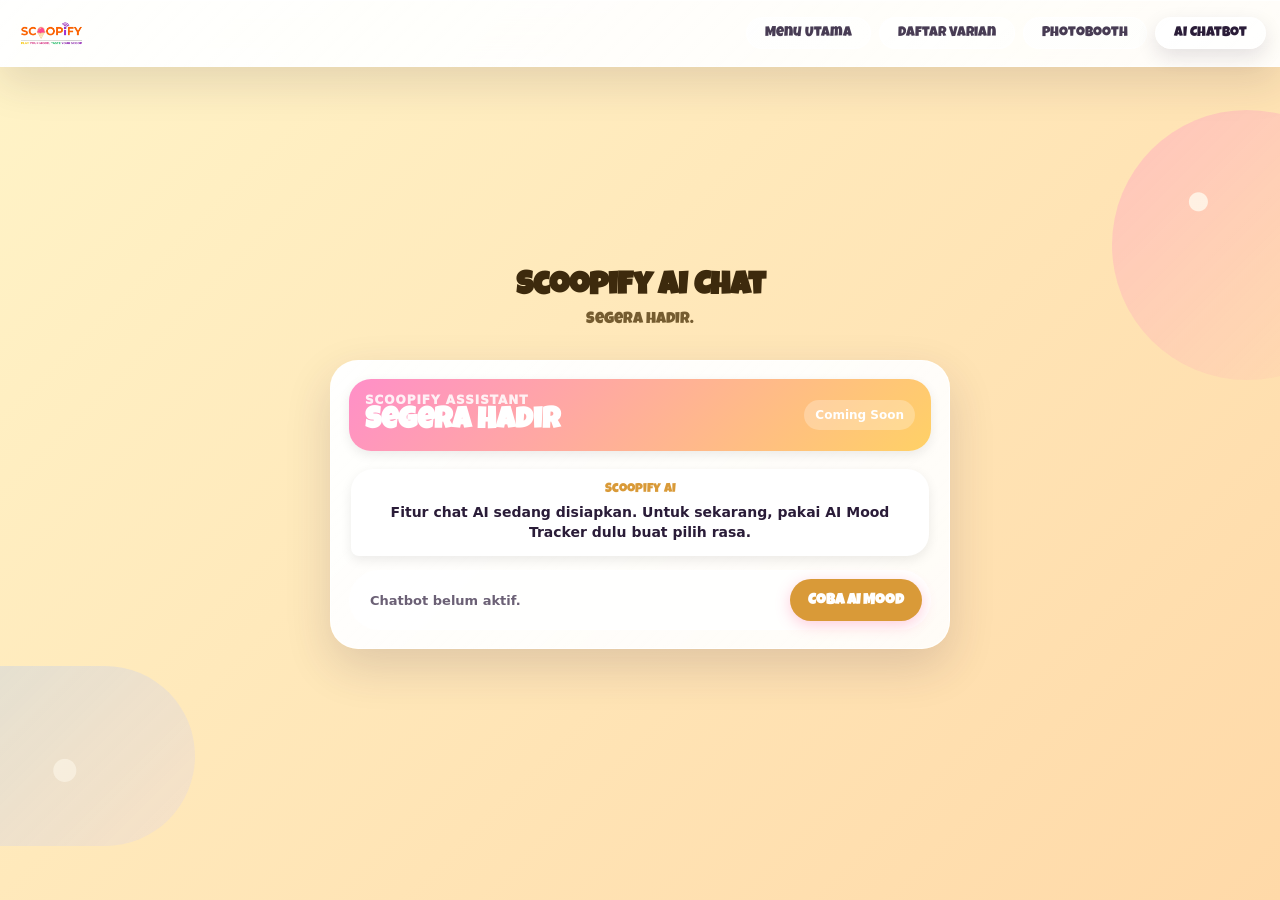
==== commit 1f665e40: "Mark AI chatbot as coming soon" ====
--- a/chatbot.html
+++ b/chatbot.html
@@ -24,40 +24,27 @@
       <div class="container">
         <div class="section-head">
           <h2>Scoopify AI Chat</h2>
-          <p>Tanya rasa, mood, promo, dan langkah main Scoopify.</p>
+          <p>Segera hadir.</p>
         </div>
 
-        <div class="chatbot-card">
+        <div class="chatbot-card chatbot-coming-soon">
           <div class="chatbot-panel-head">
             <div>
               <span>Scoopify Assistant</span>
-              <strong>Online untuk bantu pilih scoop</strong>
+              <strong>Segera Hadir</strong>
             </div>
-            <small>AI Mood Helper</small>
+            <small>Coming Soon</small>
           </div>
 
-          <div class="chatbot-thread" aria-label="Preview percakapan chatbot Scoopify">
+          <div class="chatbot-thread" aria-label="Status chatbot Scoopify">
             <div class="chatbot-bubble bot">
               <span>Scoopify AI</span>
-              <p>Hai! Ceritain mood kamu hari ini, nanti aku bantu arahkan ke rasa yang paling cocok.</p>
-            </div>
-            <div class="chatbot-bubble user">
-              <p>Aku lagi capek tapi pengen yang manis lembut.</p>
-            </div>
-            <div class="chatbot-bubble bot">
-              <span>Scoopify AI</span>
-              <p>Kayaknya kamu cocok ke Vanila + Taro. Creamy, kalem, dan tetap lucu buat mood recovery.</p>
+              <p>Fitur chat AI sedang disiapkan. Untuk sekarang, pakai AI Mood Tracker dulu buat pilih rasa.</p>
             </div>
           </div>
 
-          <div class="chatbot-prompts" aria-label="Contoh pertanyaan cepat">
-            <span>Rasa buat galau?</span>
-            <span>Promo hari ini?</span>
-            <span>Cara scan QR?</span>
-          </div>
-
-          <div class="chatbot-input-row" aria-label="Input chatbot simulasi">
-            <span>Tulis mood kamu...</span>
+          <div class="chatbot-input-row" aria-label="Chatbot belum aktif">
+            <span>Chatbot belum aktif.</span>
             <a class="primary nav-button-link" href="index.html#analyzer">Coba AI Mood</a>
           </div>
         </div>
--- a/styles.css
+++ b/styles.css
@@ -48,8 +48,8 @@
   max-width: none;
   transform: translateY(0);
   background:
-    linear-gradient(135deg, rgba(255, 255, 255, 0.5), rgba(255, 255, 255, 0.18)),
-    rgba(255, 255, 255, 0.2);
+    linear-gradient(135deg, rgba(255, 255, 255, 0.88), rgba(255, 255, 255, 0.62)),
+    rgba(255, 255, 255, 0.78);
   backdrop-filter: blur(18px) saturate(1.25);
   -webkit-backdrop-filter: blur(18px) saturate(1.25);
   padding: 5px 14px;
@@ -97,8 +97,8 @@
 
 .nav-link {
   background:
-    linear-gradient(135deg, rgba(255, 255, 255, 0.42), rgba(255, 255, 255, 0.16));
-  border: 1px solid rgba(255, 255, 255, 0.35);
+    linear-gradient(135deg, rgba(255, 255, 255, 0.86), rgba(255, 255, 255, 0.56));
+  border: 1px solid rgba(255, 255, 255, 0.82);
   padding: 8px 18px;
   border-radius: 40px;
   font-size: 14px;
@@ -114,16 +114,18 @@
 }
 
 .nav-link:hover {
-  background: rgba(255, 255, 255, 0.56);
+  background: #fff;
   transform: translateY(-1px);
 }
 
 .nav-link.active {
   background:
-    linear-gradient(135deg, rgba(255, 255, 255, 0.72), rgba(255, 255, 255, 0.34)),
-    var(--accent);
+    linear-gradient(135deg, #ffffff, rgba(255, 255, 255, 0.78));
   color: #2a1c38;
-  box-shadow: inset 0 1px 0 rgba(255, 255, 255, 0.66);
+  border-color: #fff;
+  box-shadow:
+    0 8px 20px rgba(43, 28, 56, 0.12),
+    inset 0 1px 0 rgba(255, 255, 255, 0.9);
 }
 
 .nav-link.disabled {
@@ -141,13 +143,14 @@
   scroll-snap-align: start;
   position: relative;
   overflow: hidden;
+  isolation: isolate;
 }
 
 .screen::before,
 .screen::after {
   content: "";
   position: absolute;
-  z-index: 0;
+  z-index: -1;
   pointer-events: none;
   opacity: 0.72;
 }
@@ -222,7 +225,7 @@
   margin: 0 auto;
   width: 100%;
   position: relative;
-  z-index: 1;
+  z-index: 2;
 }
 
 /* QR Scanner Overlay */
@@ -1029,11 +1032,16 @@
   max-width: 760px;
 }
 
+.variants .section-head {
+  animation: variantHeadEnter 0.5s ease both;
+}
+
 .variant-showcase {
   display: grid;
   grid-template-columns: auto minmax(0, 1fr) auto;
   align-items: center;
   gap: 18px;
+  animation: variantShowcaseEnter 0.58s ease 0.1s both;
 }
 
 .variant-track {
@@ -1106,6 +1114,18 @@
   animation: productPop 0.42s ease both;
 }
 
+.variant-card.active .variant-nickname {
+  animation: variantChipEnter 0.46s ease 0.2s both;
+}
+
+.variant-card.active h3 {
+  animation: variantTextEnter 0.46s ease 0.26s both;
+}
+
+.variant-card.active .variant-price {
+  animation: variantChipEnter 0.46s ease 0.32s both;
+}
+
 .variant-card.variant-pop .variant-price {
   animation: pricePulse 0.36s ease both;
 }
@@ -1124,6 +1144,50 @@
   0% { transform: scale(0.96); }
   60% { transform: scale(1.08); }
   100% { transform: scale(1); }
+}
+
+@keyframes variantHeadEnter {
+  from {
+    opacity: 0;
+    transform: translateY(-16px) scale(0.98);
+  }
+  to {
+    opacity: 1;
+    transform: translateY(0) scale(1);
+  }
+}
+
+@keyframes variantShowcaseEnter {
+  from {
+    opacity: 0;
+    transform: translateY(22px) scale(0.98);
+  }
+  to {
+    opacity: 1;
+    transform: translateY(0) scale(1);
+  }
+}
+
+@keyframes variantTextEnter {
+  from {
+    opacity: 0;
+    transform: translateY(10px);
+  }
+  to {
+    opacity: 1;
+    transform: translateY(0);
+  }
+}
+
+@keyframes variantChipEnter {
+  from {
+    opacity: 0;
+    transform: translateY(8px) scale(0.94);
+  }
+  to {
+    opacity: 1;
+    transform: translateY(0) scale(1);
+  }
 }
 
 .variant-kicker {
@@ -1184,6 +1248,14 @@
   transition: var(--transition);
 }
 
+.variant-arrow:first-child {
+  animation: variantArrowLeftEnter 0.48s ease 0.22s both;
+}
+
+.variant-arrow:last-child {
+  animation: variantArrowRightEnter 0.48s ease 0.22s both;
+}
+
 .variant-arrow:hover {
   background: #fff;
   transform: translateY(-2px);
@@ -1194,6 +1266,7 @@
   justify-content: center;
   gap: 8px;
   margin-top: 4px;
+  animation: variantDotsEnter 0.45s ease 0.34s both;
 }
 
 .variant-dot {
@@ -1213,6 +1286,39 @@
 
 .variant-dots:has(.variant-dot.active) {
   filter: drop-shadow(0 4px 8px rgba(0, 0, 0, 0.12));
+}
+
+@keyframes variantArrowLeftEnter {
+  from {
+    opacity: 0;
+    transform: translateX(-14px) scale(0.9);
+  }
+  to {
+    opacity: 1;
+    transform: translateX(0) scale(1);
+  }
+}
+
+@keyframes variantArrowRightEnter {
+  from {
+    opacity: 0;
+    transform: translateX(14px) scale(0.9);
+  }
+  to {
+    opacity: 1;
+    transform: translateX(0) scale(1);
+  }
+}
+
+@keyframes variantDotsEnter {
+  from {
+    opacity: 0;
+    transform: translateY(8px);
+  }
+  to {
+    opacity: 1;
+    transform: translateY(0);
+  }
 }
 
 /* Chatbot */
@@ -1226,6 +1332,19 @@
     rgba(255, 255, 255, 0.72);
   border: 1px solid rgba(255, 255, 255, 0.86);
   box-shadow: 0 18px 46px rgba(53, 36, 77, 0.16);
+}
+
+.chatbot-coming-soon {
+  max-width: 620px;
+}
+
+.chatbot-coming-soon .chatbot-thread {
+  place-items: center;
+}
+
+.chatbot-coming-soon .chatbot-bubble {
+  max-width: 100%;
+  text-align: center;
 }
 
 .chatbot-panel-head {
@@ -2909,8 +3028,8 @@
     transform: translateY(0);
     display: flex;
     background:
-      linear-gradient(135deg, rgba(255, 255, 255, 0.52), rgba(255, 255, 255, 0.18)),
-      rgba(255, 255, 255, 0.16);
+      linear-gradient(135deg, rgba(255, 255, 255, 0.9), rgba(255, 255, 255, 0.66)),
+      rgba(255, 255, 255, 0.8);
     box-shadow:
       0 10px 28px rgba(43, 28, 56, 0.11),
       inset 0 1px 0 rgba(255, 255, 255, 0.76);
@@ -2953,7 +3072,7 @@
     min-height: 32px;
     padding: 7px 12px;
     font-size: 11px;
-    background: rgba(255, 255, 255, 0.34);
+    background: rgba(255, 255, 255, 0.74);
   }
 
   .app {
@@ -3128,6 +3247,13 @@
   --muted: #5d5470;
   --text-strong: #261d3a;
 }
+.theme-durian-choco {
+  --bg-grad: linear-gradient(135deg, #ffe071, #9a6042 58%, #633a28);
+  --accent: #8d4f2e;
+  --text: #3d2816;
+  --muted: #6d5138;
+  --text-strong: #2d1b10;
+}
 .theme-taro-vanilla-choco {
   --bg-grad: linear-gradient(135deg, #d2b9f4, #f2d39c 52%, #9b6142);
   --accent: #8f65b8;
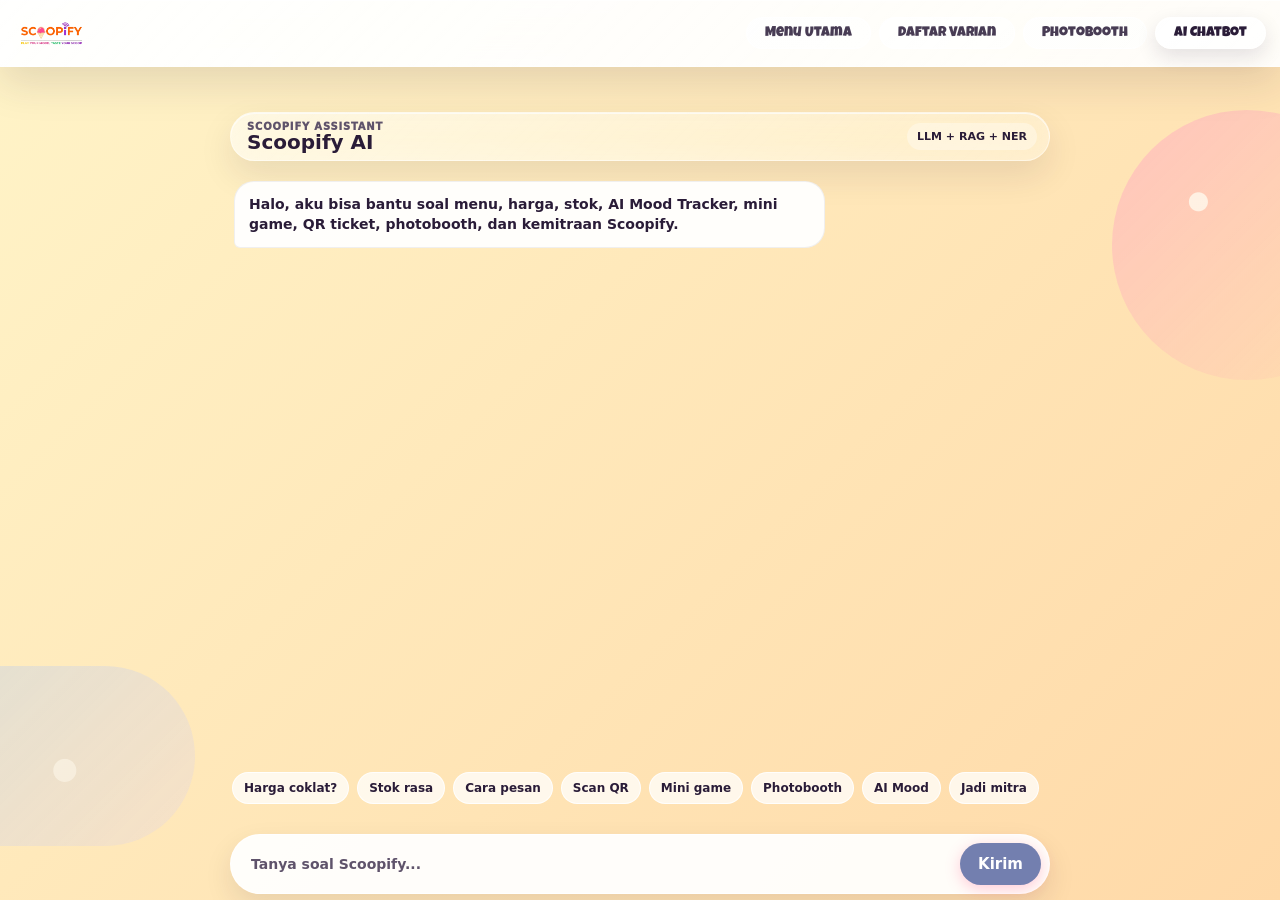
==== commit 835d9327: "Add Scoopify NLP chatbot and partner flow" ====
--- a/chatbot.html
+++ b/chatbot.html
@@ -6,7 +6,7 @@
   <title>AI Chatbot - Scoopify</title>
   <link rel="stylesheet" href="styles.css" />
 </head>
-<body class="theme-vanilla">
+<body class="theme-vanilla" data-page="chatbot">
   <div class="app" id="app">
     <nav class="desktop-nav">
       <div class="nav-logo">
@@ -20,33 +20,38 @@
       </div>
     </nav>
 
-    <section class="screen chatbot" id="chatbot">
-      <div class="container">
-        <div class="section-head">
-          <h2>Scoopify AI Chat</h2>
-          <p>Segera hadir.</p>
-        </div>
-
-        <div class="chatbot-card chatbot-coming-soon">
+    <section class="screen chatbot chatbot-page" id="chatbot">
+      <div class="chatbot-shell">
+        <div class="chatbot-card">
           <div class="chatbot-panel-head">
             <div>
               <span>Scoopify Assistant</span>
-              <strong>Segera Hadir</strong>
+              <strong>Scoopify AI</strong>
             </div>
-            <small>Coming Soon</small>
+            <small id="chatbotMode">LLM + RAG + NER</small>
           </div>
 
-          <div class="chatbot-thread" aria-label="Status chatbot Scoopify">
+          <div class="chatbot-thread" id="chatbotThread" aria-label="Percakapan chatbot Scoopify">
             <div class="chatbot-bubble bot">
-              <span>Scoopify AI</span>
-              <p>Fitur chat AI sedang disiapkan. Untuk sekarang, pakai AI Mood Tracker dulu buat pilih rasa.</p>
+              <p>Halo, aku bisa bantu soal menu, harga, stok, AI Mood Tracker, mini game, QR ticket, photobooth, dan kemitraan Scoopify.</p>
             </div>
           </div>
 
-          <div class="chatbot-input-row" aria-label="Chatbot belum aktif">
-            <span>Chatbot belum aktif.</span>
-            <a class="primary nav-button-link" href="index.html#analyzer">Coba AI Mood</a>
+          <div class="chatbot-prompts" aria-label="Contoh pertanyaan">
+            <button type="button" data-chat-prompt="Harga coklat berapa dan masih ada?">Harga coklat?</button>
+            <button type="button" data-chat-prompt="Rasa apa saja yang tersedia sekarang?">Stok rasa</button>
+            <button type="button" data-chat-prompt="Cara pesan Scoopify gimana?">Cara pesan</button>
+            <button type="button" data-chat-prompt="Gimana cara scan QR ticket?">Scan QR</button>
+            <button type="button" data-chat-prompt="Aturan mini game Scoopify gimana?">Mini game</button>
+            <button type="button" data-chat-prompt="Gimana cara pakai photobooth premium?">Photobooth</button>
+            <button type="button" data-chat-prompt="AI Mood Tracker itu cara kerjanya gimana?">AI Mood</button>
+            <button type="button" data-chat-prompt="Cara jadi mitra Scoopify gimana?">Jadi mitra</button>
           </div>
+
+          <form class="chatbot-input-row" id="chatbotForm" data-api-url="http://127.0.0.1:8000/chat">
+            <input id="chatbotInput" type="text" autocomplete="off" placeholder="Tanya soal Scoopify..." aria-label="Pesan untuk chatbot" />
+            <button class="primary" id="chatbotSend" type="submit">Kirim</button>
+          </form>
         </div>
       </div>
     </section>
--- a/styles.css
+++ b/styles.css
@@ -1084,7 +1084,7 @@
 }
 
 .variant-card.sold-out .variant-product {
-  filter: grayscale(1) opacity(0.72) drop-shadow(0 18px 20px rgba(0, 0, 0, 0.18));
+  filter: brightness(1.12) contrast(1.05) saturate(0.82) grayscale(1) opacity(0.82) drop-shadow(0 18px 20px rgba(0, 0, 0, 0.18));
 }
 
 .variant-track.is-swiping .variant-card.active {
@@ -1105,7 +1105,7 @@
   margin: 0 auto 18px;
   display: block;
   object-fit: contain;
-  filter: drop-shadow(0 24px 26px rgba(0, 0, 0, 0.22));
+  filter: brightness(1.16) contrast(1.06) saturate(1.08) drop-shadow(0 24px 26px rgba(0, 0, 0, 0.22));
   transition: transform 0.35s ease, filter 0.35s ease;
 }
 
@@ -1131,7 +1131,7 @@
 }
 
 .variant-track.is-swiping .variant-card.active .variant-product {
-  filter: drop-shadow(0 30px 30px rgba(0, 0, 0, 0.28));
+  filter: brightness(1.18) contrast(1.08) saturate(1.1) drop-shadow(0 30px 30px rgba(0, 0, 0, 0.28));
 }
 
 @keyframes productPop {
@@ -1237,14 +1237,16 @@
 .variant-arrow {
   width: 44px;
   height: 44px;
-  border: none;
+  border: 1px solid rgba(42, 28, 56, 0.1);
   border-radius: 999px;
-  background: rgba(255, 255, 255, 0.72);
-  color: var(--text-strong);
+  background: rgba(255, 255, 255, 0.86);
+  color: #2a1c38;
   font-size: 34px;
   line-height: 1;
   cursor: pointer;
-  box-shadow: var(--shadow-sm);
+  box-shadow:
+    0 10px 24px rgba(43, 28, 56, 0.16),
+    inset 0 1px 0 rgba(255, 255, 255, 0.9);
   transition: var(--transition);
 }
 
@@ -1258,6 +1260,7 @@
 
 .variant-arrow:hover {
   background: #fff;
+  color: #2a1c38;
   transform: translateY(-2px);
 }
 
@@ -1288,6 +1291,52 @@
   filter: drop-shadow(0 4px 8px rgba(0, 0, 0, 0.12));
 }
 
+.partner-bubble {
+  position: fixed;
+  left: 22px;
+  bottom: 24px;
+  z-index: 40;
+  min-width: 168px;
+  min-height: 64px;
+  padding: 12px 18px;
+  border-radius: 999px;
+  background:
+    linear-gradient(135deg, rgba(255, 255, 255, 0.86), rgba(255, 255, 255, 0.5)),
+    rgba(255, 255, 255, 0.62);
+  color: #2a1c38;
+  border: 1px solid rgba(255, 255, 255, 0.72);
+  box-shadow:
+    0 18px 42px rgba(43, 28, 56, 0.2),
+    inset 0 1px 0 rgba(255, 255, 255, 0.84);
+  backdrop-filter: blur(16px) saturate(1.2);
+  -webkit-backdrop-filter: blur(16px) saturate(1.2);
+  text-decoration: none;
+  display: inline-flex;
+  flex-direction: column;
+  justify-content: center;
+  gap: 2px;
+  animation: homeEnter 0.5s ease 0.42s both;
+}
+
+.partner-bubble span {
+  font-family: system-ui, -apple-system, "Segoe UI", sans-serif;
+  font-size: 11px;
+  font-weight: 950;
+  text-transform: uppercase;
+  letter-spacing: 0.08em;
+  color: var(--accent);
+}
+
+.partner-bubble strong {
+  font-size: 16px;
+  line-height: 1;
+}
+
+.partner-bubble:hover {
+  transform: translateY(-3px);
+  background: #fff;
+}
+
 @keyframes variantArrowLeftEnter {
   from {
     opacity: 0;
@@ -1321,17 +1370,691 @@
   }
 }
 
-/* Chatbot */
-.chatbot-card {
-  max-width: 720px;
+/* Partner Page */
+body[data-page="partner"] {
+  --partner-text: color-mix(in srgb, var(--text-strong) 72%, #2a1c38);
+  --partner-muted: color-mix(in srgb, var(--muted) 72%, #5f536b);
+  --partner-accent: var(--accent);
+  --partner-card: rgba(255, 255, 255, 0.58);
+  --partner-card-strong: rgba(255, 255, 255, 0.72);
+  font-family: system-ui, -apple-system, "Segoe UI", sans-serif;
+}
+
+body[data-page="partner"] .desktop-nav,
+body[data-page="partner"] .nav-link,
+body[data-page="chatbot"] .desktop-nav,
+body[data-page="chatbot"] .nav-link {
+  font-family: "Luckiest Guy", system-ui, -apple-system, "Segoe UI", sans-serif;
+}
+
+body[data-page="partner"] .app {
+  min-height: 100vh;
+  overflow-x: hidden;
+}
+
+.partner-page {
+  width: min(1180px, calc(100% - 32px));
   margin: 0 auto;
-  border-radius: 28px;
+  padding: 96px 0 44px;
+}
+
+.partner-hero {
+  min-height: calc(100vh - 120px);
+  display: grid;
+  grid-template-columns: minmax(0, 1.02fr) minmax(320px, 0.98fr);
+  gap: 34px;
+  align-items: center;
+}
+
+.partner-kicker,
+.partner-section-head span,
+.partner-story-copy > span {
+  display: inline-flex;
+  width: fit-content;
+  border-radius: 999px;
+  padding: 7px 12px;
+  background: var(--partner-card);
+  color: var(--partner-accent);
+  border: 1px solid rgba(255, 255, 255, 0.82);
+  font-size: 12px;
+  font-weight: 950;
+  text-transform: uppercase;
+  letter-spacing: 0.08em;
+}
+
+.partner-hero h1 {
+  margin: 16px 0 14px;
+  color: var(--partner-text);
+  font-family: "Luckiest Guy", system-ui, sans-serif;
+  font-size: clamp(54px, 9vw, 118px);
+  line-height: 0.9;
+}
+
+.partner-hero p,
+.partner-section-head h2,
+.partner-story-copy p,
+.partner-product-card p {
+  color: rgba(42, 28, 56, 0.76);
+  color: var(--partner-muted);
+  font-size: 16px;
+  font-weight: 750;
+  line-height: 1.55;
+}
+
+.partner-hero-copy {
+  animation: homeEnter 0.55s ease both;
+}
+
+.partner-hero-actions {
+  display: flex;
+  flex-wrap: wrap;
+  gap: 12px;
+  margin-top: 24px;
+}
+
+.partner-down {
+  display: inline-flex;
+  margin-top: 24px;
+  color: var(--partner-text);
+  font-size: 13px;
+  font-weight: 950;
+  text-decoration: none;
+  text-transform: uppercase;
+  letter-spacing: 0.06em;
+}
+
+.partner-down::after {
+  content: "";
+  width: 8px;
+  height: 8px;
+  margin: 3px 0 0 8px;
+  border-right: 2px solid currentColor;
+  border-bottom: 2px solid currentColor;
+  transform: rotate(45deg);
+}
+
+.partner-hero-visual {
+  min-height: 520px;
+  border-radius: 30px;
   padding: 18px;
   background:
-    linear-gradient(135deg, rgba(255, 255, 255, 0.92), rgba(255, 255, 255, 0.64)),
-    rgba(255, 255, 255, 0.72);
+    linear-gradient(135deg, rgba(255, 255, 255, 0.76), rgba(255, 255, 255, 0.34)),
+    var(--partner-card);
+  border: 1px solid rgba(255, 255, 255, 0.76);
+  box-shadow: 0 28px 62px rgba(43, 28, 56, 0.18);
+  animation: homeEnter 0.6s ease 0.1s both;
+}
+
+.partner-hero-visual img,
+.partner-story-image img,
+.partner-product-card img {
+  width: 100%;
+  height: 100%;
+  object-fit: cover;
+  display: block;
+}
+
+.partner-hero-visual img {
+  border-radius: 22px;
+}
+
+.partner-promo {
+  display: grid;
+  grid-template-columns: 1fr auto auto;
+  align-items: center;
+  gap: 18px;
+  margin: 12px 0 64px;
+  padding: 18px;
+  border-radius: 24px;
+  background: var(--partner-card);
+  border: 1px solid rgba(255, 255, 255, 0.82);
+  box-shadow: 0 18px 42px rgba(43, 28, 56, 0.12);
+  animation: homeEnter 0.55s ease 0.16s both;
+}
+
+.partner-promo span {
+  display: block;
+  color: var(--partner-accent);
+  font-size: 14px;
+  font-weight: 950;
+  text-transform: uppercase;
+  letter-spacing: 0.06em;
+}
+
+.partner-promo p {
+  margin-top: 4px;
+  color: var(--partner-text);
+  font-size: 18px;
+  font-weight: 900;
+}
+
+.partner-countdown {
+  display: grid;
+  grid-template-columns: auto auto auto auto auto auto auto auto auto;
+  align-items: end;
+  gap: 6px;
+  padding: 10px 14px;
+  border-radius: 18px;
+  background: rgba(42, 28, 56, 0.08);
+  color: var(--partner-text);
+}
+
+.partner-countdown strong {
+  font-size: 28px;
+  line-height: 1;
+}
+
+.partner-countdown span,
+.partner-countdown b {
+  font-size: 12px;
+  font-weight: 900;
+}
+
+.partner-menu,
+.partner-story {
+  padding: 54px 0;
+}
+
+.partner-section-head {
+  display: flex;
+  align-items: end;
+  justify-content: space-between;
+  gap: 22px;
+  margin-bottom: 18px;
+  animation: homeEnter 0.5s ease both;
+}
+
+.partner-section-head h2 {
+  max-width: 520px;
+  margin: 0;
+  text-align: right;
+}
+
+.partner-filter-row {
+  display: flex;
+  flex-wrap: wrap;
+  gap: 8px;
+  margin-bottom: 22px;
+  animation: homeEnter 0.5s ease 0.08s both;
+}
+
+.partner-filter-row span {
+  border-radius: 999px;
+  padding: 8px 13px;
+  background: rgba(255, 255, 255, 0.58);
+  color: var(--partner-text);
+  border: 1px solid rgba(255, 255, 255, 0.84);
+  font-size: 13px;
+  font-weight: 950;
+}
+
+.partner-product-grid {
+  display: grid;
+  grid-template-columns: repeat(3, minmax(0, 1fr));
+  gap: 18px;
+}
+
+.partner-product-card {
+  position: relative;
+  min-height: 410px;
+  padding: 12px;
+  border-radius: 24px;
+  background: var(--partner-card-strong);
   border: 1px solid rgba(255, 255, 255, 0.86);
-  box-shadow: 0 18px 46px rgba(53, 36, 77, 0.16);
+  box-shadow: 0 18px 42px rgba(43, 28, 56, 0.12);
+  display: flex;
+  flex-direction: column;
+  gap: 10px;
+  animation: homeEnter 0.52s ease both;
+}
+
+.partner-product-card:nth-child(1) { animation-delay: 0.08s; }
+.partner-product-card:nth-child(2) { animation-delay: 0.14s; }
+.partner-product-card:nth-child(3) { animation-delay: 0.2s; }
+.partner-product-card:nth-child(4) { animation-delay: 0.26s; }
+.partner-product-card:nth-child(5) { animation-delay: 0.32s; }
+.partner-product-card:nth-child(6) { animation-delay: 0.38s; }
+
+.partner-product-card img {
+  height: 190px;
+  border-radius: 18px;
+}
+
+.partner-badge {
+  position: absolute;
+  top: 24px;
+  right: 24px;
+  border-radius: 999px;
+  padding: 7px 10px;
+  background: #fff;
+  color: var(--partner-accent);
+  box-shadow: 0 8px 18px rgba(43, 28, 56, 0.12);
+  font-size: 11px;
+  font-weight: 950;
+  text-transform: uppercase;
+}
+
+.partner-product-card h3 {
+  color: var(--partner-text);
+  font-family: "Luckiest Guy", system-ui, sans-serif;
+  font-size: 26px;
+  line-height: 1;
+}
+
+.partner-rating {
+  color: var(--partner-accent) !important;
+  font-size: 13px !important;
+  font-weight: 950 !important;
+  line-height: 1 !important;
+}
+
+.partner-product-foot {
+  display: flex;
+  align-items: center;
+  justify-content: space-between;
+  gap: 10px;
+  margin-top: auto;
+}
+
+.partner-product-foot strong {
+  color: var(--partner-text);
+  font-size: 16px;
+  font-weight: 950;
+}
+
+.partner-product-foot a {
+  min-width: 82px;
+  min-height: 38px;
+  border-radius: 999px;
+  background: var(--partner-accent);
+  color: #fff;
+  text-decoration: none;
+  display: inline-flex;
+  align-items: center;
+  justify-content: center;
+  font-size: 13px;
+  font-weight: 950;
+}
+
+.partner-story {
+  display: grid;
+  grid-template-columns: minmax(300px, 0.9fr) minmax(0, 1.1fr);
+  gap: 28px;
+  align-items: center;
+}
+
+.partner-story-image {
+  min-height: 420px;
+  border-radius: 28px;
+  overflow: hidden;
+  box-shadow: 0 24px 56px rgba(43, 28, 56, 0.14);
+  animation: homeEnter 0.55s ease 0.08s both;
+}
+
+.partner-story-copy {
+  padding: 28px;
+  border-radius: 28px;
+  background: var(--partner-card);
+  border: 1px solid rgba(255, 255, 255, 0.82);
+  animation: homeEnter 0.55s ease 0.16s both;
+}
+
+.partner-story-copy h2 {
+  margin: 14px 0 10px;
+  color: var(--partner-text);
+  font-family: "Luckiest Guy", system-ui, sans-serif;
+  font-size: clamp(34px, 5vw, 56px);
+  line-height: 1;
+}
+
+.reveal-on-scroll {
+  opacity: 0;
+  transform: translateY(24px) scale(0.985);
+  transition:
+    opacity 0.58s ease,
+    transform 0.58s cubic-bezier(0.2, 0.8, 0.2, 1);
+  animation: none !important;
+  will-change: opacity, transform;
+}
+
+.reveal-on-scroll.is-visible {
+  opacity: 1;
+  transform: translateY(0) scale(1);
+}
+
+.partner-product-card.reveal-on-scroll:nth-child(1) { transition-delay: 0.04s; }
+.partner-product-card.reveal-on-scroll:nth-child(2) { transition-delay: 0.08s; }
+.partner-product-card.reveal-on-scroll:nth-child(3) { transition-delay: 0.12s; }
+.partner-product-card.reveal-on-scroll:nth-child(4) { transition-delay: 0.04s; }
+.partner-product-card.reveal-on-scroll:nth-child(5) { transition-delay: 0.08s; }
+.partner-product-card.reveal-on-scroll:nth-child(6) { transition-delay: 0.12s; }
+
+@media (prefers-reduced-motion: reduce) {
+  .reveal-on-scroll {
+    opacity: 1;
+    transform: none;
+    transition: none;
+  }
+}
+
+.partner-values {
+  display: grid;
+  grid-template-columns: repeat(2, minmax(0, 1fr));
+  gap: 12px;
+  margin: 20px 0;
+}
+
+.partner-values div {
+  padding: 14px;
+  border-radius: 18px;
+  background: rgba(255, 255, 255, 0.42);
+}
+
+.partner-values strong {
+  display: block;
+  margin-bottom: 5px;
+  color: var(--partner-text);
+  font-size: 14px;
+  font-weight: 950;
+}
+
+.partner-values p {
+  font-size: 13px;
+}
+
+.partner-footer {
+  width: 100%;
+  margin-top: 42px;
+  padding: 30px 0 32px;
+  border-top: 1px solid rgba(42, 28, 56, 0.16);
+}
+
+.partner-footer-inner {
+  width: min(1180px, calc(100% - 32px));
+  margin: 0 auto;
+}
+
+.partner-footer h2 {
+  margin: 0;
+  color: var(--partner-text);
+  font-family: "Luckiest Guy", system-ui, sans-serif;
+  font-size: clamp(30px, 4vw, 46px);
+  line-height: 1;
+}
+
+.partner-footer p {
+  margin: 8px 0 0;
+  color: var(--partner-muted);
+  font-size: 14px;
+  font-weight: 800;
+  line-height: 1.55;
+}
+
+.partner-footer a,
+.partner-footer strong {
+  color: var(--partner-text);
+  font-weight: 950;
+  text-decoration: none;
+}
+
+.partner-footer-text {
+  display: flex;
+  flex-wrap: wrap;
+  gap: 10px 24px;
+  margin-top: 14px;
+}
+
+.partner-footer-text p {
+  margin-top: 0;
+}
+
+@media (max-width: 900px) {
+  .partner-page {
+    width: min(100% - 24px, 760px);
+    padding-top: 92px;
+  }
+
+  .partner-hero,
+  .partner-story {
+    grid-template-columns: 1fr;
+  }
+
+  .partner-hero {
+    min-height: auto;
+    padding-top: 12px;
+  }
+
+  .partner-hero-visual {
+    min-height: 360px;
+  }
+
+  .partner-promo {
+    grid-template-columns: 1fr;
+  }
+
+  .partner-countdown {
+    width: fit-content;
+  }
+
+  .partner-section-head {
+    display: block;
+  }
+
+  .partner-section-head h2 {
+    max-width: none;
+    margin-top: 10px;
+    text-align: left;
+  }
+
+  .partner-product-grid {
+    grid-template-columns: repeat(2, minmax(0, 1fr));
+  }
+
+}
+
+@media (max-width: 520px) {
+  .partner-bubble {
+    display: none;
+  }
+
+  .partner-bubble span {
+    font-size: 10px;
+  }
+
+  .partner-bubble strong {
+    font-size: 14px;
+  }
+
+  .partner-page {
+    width: calc(100% - 20px);
+    padding-top: 86px;
+    padding-bottom: 28px;
+  }
+
+  .partner-hero h1 {
+    font-size: 58px;
+  }
+
+  .partner-hero p,
+  .partner-section-head h2,
+  .partner-story-copy p,
+  .partner-product-card p {
+    font-size: 14px;
+  }
+
+  .partner-hero-actions {
+    gap: 8px;
+  }
+
+  .partner-hero-actions .primary,
+  .partner-hero-actions .ghost {
+    flex: 1 1 145px;
+    padding: 12px 14px;
+    font-size: 13px;
+  }
+
+  .partner-hero-visual {
+    min-height: 300px;
+    border-radius: 22px;
+    padding: 10px;
+  }
+
+  .partner-hero-visual img {
+    border-radius: 16px;
+  }
+
+  .partner-promo {
+    margin: 22px 0 36px;
+    padding: 14px;
+    border-radius: 20px;
+  }
+
+  .partner-promo p {
+    font-size: 15px;
+  }
+
+  .partner-countdown {
+    grid-template-columns: auto auto auto auto auto auto auto auto auto;
+    gap: 4px;
+    padding: 8px 10px;
+  }
+
+  .partner-countdown strong {
+    font-size: 22px;
+  }
+
+  .partner-menu,
+  .partner-story {
+    padding: 32px 0;
+  }
+
+  .partner-filter-row {
+    flex-wrap: nowrap;
+    overflow-x: auto;
+    scrollbar-width: none;
+  }
+
+  .partner-filter-row::-webkit-scrollbar {
+    display: none;
+  }
+
+  .partner-product-grid {
+    grid-template-columns: 1fr;
+  }
+
+  .partner-product-card {
+    min-height: 0;
+  }
+
+  .partner-product-card img {
+    height: 210px;
+  }
+
+  .partner-story-image {
+    min-height: 300px;
+  }
+
+  .partner-story-copy {
+    padding: 18px;
+    border-radius: 22px;
+  }
+
+  .partner-values {
+    grid-template-columns: 1fr;
+  }
+
+  .partner-footer {
+    padding: 24px 0 26px;
+  }
+
+  .partner-footer-inner {
+    width: calc(100% - 20px);
+  }
+
+  .partner-footer-text {
+    display: block;
+  }
+
+  .partner-footer-text p + p {
+    margin-top: 8px;
+  }
+}
+
+/* Chatbot */
+body[data-page="chatbot"] {
+  --chat-text: #2a1c38;
+  --chat-muted: #5f536b;
+  --chat-soft: rgba(42, 28, 56, 0.68);
+  --chat-bot-bg: rgba(255, 255, 255, 0.94);
+  --chat-user-bg: #737faf;
+  --chat-user-text: #ffffff;
+  --chat-chip-bg: rgba(255, 255, 255, 0.74);
+  --chat-input-bg: rgba(255, 255, 255, 0.93);
+  overflow: hidden;
+  font-family: system-ui, -apple-system, "Segoe UI", sans-serif;
+}
+
+body[data-page="chatbot"] .app {
+  height: 100vh;
+  min-height: 0;
+  overflow: hidden;
+}
+
+.chatbot-page {
+  align-items: stretch;
+  padding: 70px 0 0;
+  min-height: 100vh;
+  height: 100vh;
+  overflow: hidden;
+}
+
+.chatbot-shell {
+  position: relative;
+  z-index: 2;
+  width: 100%;
+  height: calc(100vh - 70px);
+  min-height: 0;
+  display: flex;
+  flex-direction: column;
+  gap: 0;
+}
+
+.chatbot-page .section-head {
+  width: min(1040px, 100%);
+  margin: 0 auto;
+  text-align: left;
+  display: flex;
+  align-items: end;
+  justify-content: space-between;
+  gap: 24px;
+}
+
+.chatbot-page .section-head h2 {
+  margin-bottom: 0;
+  font-size: clamp(32px, 5vw, 56px);
+}
+
+.chatbot-page .section-head p {
+  max-width: 540px;
+  text-align: right;
+  line-height: 1.35;
+}
+
+.chatbot-card {
+  width: 100%;
+  max-width: none;
+  min-height: 0;
+  flex: 1;
+  margin: 0;
+  border-radius: 0;
+  padding: 12px clamp(12px, 3vw, 34px) 18px;
+  background: transparent;
+  border: 0;
+  box-shadow: none;
+  display: flex;
+  flex-direction: column;
+  gap: 10px;
+  overflow: hidden;
 }
 
 .chatbot-coming-soon {
@@ -1348,16 +2071,26 @@
 }
 
 .chatbot-panel-head {
-  min-height: 70px;
-  border-radius: 22px;
-  padding: 14px 16px;
-  background: linear-gradient(135deg, #ff8fc8, #ffd166);
-  color: #fff;
+  width: min(820px, 100%);
+  min-height: 48px;
+  margin: 0 auto;
+  border-radius: 999px;
+  padding: 8px 12px 8px 16px;
+  background:
+    linear-gradient(135deg, rgba(255, 255, 255, 0.48), rgba(255, 255, 255, 0.18)),
+    rgba(255, 255, 255, 0.18);
+  color: var(--chat-text);
   display: flex;
   align-items: center;
   justify-content: space-between;
   gap: 14px;
-  box-shadow: var(--shadow-sm);
+  border: 1px solid rgba(255, 255, 255, 0.5);
+  box-shadow:
+    0 14px 34px rgba(43, 28, 56, 0.1),
+    inset 0 1px 0 rgba(255, 255, 255, 0.72),
+    inset 0 -10px 18px rgba(255, 255, 255, 0.08);
+  backdrop-filter: blur(18px) saturate(1.25);
+  -webkit-backdrop-filter: blur(18px) saturate(1.25);
 }
 
 .chatbot-panel-head span,
@@ -1368,58 +2101,98 @@
 
 .chatbot-panel-head span {
   font-family: system-ui, -apple-system, "Segoe UI", sans-serif;
-  font-size: 12px;
+  font-size: 10px;
   font-weight: 950;
   text-transform: uppercase;
   letter-spacing: 0.08em;
-  opacity: 0.86;
+  color: var(--chat-muted);
 }
 
 .chatbot-panel-head strong {
-  font-size: clamp(20px, 4vw, 30px);
+  font-family: system-ui, -apple-system, "Segoe UI", sans-serif;
+  font-size: clamp(17px, 2vw, 20px);
+  font-weight: 900;
   line-height: 1;
 }
 
 .chatbot-panel-head small {
   flex: 0 0 auto;
   border-radius: 999px;
-  padding: 8px 11px;
-  background: rgba(255, 255, 255, 0.26);
+  padding: 7px 10px;
+  background: rgba(255, 255, 255, 0.34);
+  color: var(--chat-text);
   font-family: system-ui, -apple-system, "Segoe UI", sans-serif;
-  font-size: 12px;
+  font-size: 11px;
   font-weight: 900;
 }
 
 .chatbot-thread {
   display: grid;
   gap: 12px;
-  padding: 18px 2px 14px;
+  flex: 1;
+  min-height: 0;
+  width: min(820px, 100%);
+  margin: 0 auto;
+  padding: 10px 28px 28px 4px;
+  max-height: none;
+  overflow-y: auto;
+  overscroll-behavior: contain;
+  align-content: start;
+  scrollbar-gutter: stable;
+  scrollbar-width: thin;
+  scrollbar-color: rgba(42, 28, 56, 0.36) rgba(255, 255, 255, 0.18);
+}
+
+.chatbot-thread::-webkit-scrollbar {
+  width: 8px;
+}
+
+.chatbot-thread::-webkit-scrollbar-track {
+  background: rgba(255, 255, 255, 0.18);
+  border-radius: 999px;
+}
+
+.chatbot-thread::-webkit-scrollbar-thumb {
+  background: rgba(42, 28, 56, 0.34);
+  border-radius: 999px;
+}
+
+.chatbot-thread::-webkit-scrollbar-thumb:hover {
+  background: rgba(42, 28, 56, 0.46);
+}
+
+.chatbot-thread::-webkit-scrollbar-button {
+  display: none;
+  width: 0;
+  height: 0;
 }
 
 .chatbot-bubble {
-  max-width: 82%;
-  border-radius: 22px;
-  padding: 14px 16px;
-  box-shadow: var(--shadow-sm);
+  max-width: min(76%, 640px);
+  border-radius: 20px;
+  padding: 12px 14px;
+  box-shadow: none;
 }
 
 .chatbot-bubble.bot {
   justify-self: start;
-  background: #fff;
-  color: #2a1c38;
-  border-bottom-left-radius: 8px;
+  background: var(--chat-bot-bg);
+  color: var(--chat-text);
+  border-bottom-left-radius: 6px;
+  border: 1px solid rgba(73, 63, 87, 0.08);
 }
 
 .chatbot-bubble.user {
   justify-self: end;
-  background: #737faf;
-  color: #fff;
-  border-bottom-right-radius: 8px;
+  background: var(--chat-user-bg);
+  color: var(--chat-user-text);
+  border-bottom-right-radius: 6px;
+  margin-right: 8px;
 }
 
 .chatbot-bubble span {
   display: block;
-  color: var(--accent);
+  color: var(--chat-muted);
   margin-bottom: 6px;
   font-size: 13px;
 }
@@ -1429,45 +2202,107 @@
   line-height: 1.45;
   font-family: system-ui, -apple-system, "Segoe UI", sans-serif;
   font-size: 14px;
-  font-weight: 800;
+  font-weight: 650;
+}
+
+.chatbot-bubble small {
+  display: block;
+  margin-top: 8px;
+  color: var(--chat-soft);
+  font-family: system-ui, -apple-system, "Segoe UI", sans-serif;
+  font-size: 11px;
+  font-weight: 700;
+}
+
+.chatbot-bubble.user small {
+  color: rgba(255, 255, 255, 0.76);
 }
 
 .chatbot-prompts {
   display: flex;
   gap: 8px;
-  flex-wrap: wrap;
-  margin-bottom: 12px;
-}
-
-.chatbot-prompts span {
+  flex-wrap: nowrap;
+  flex: 0 0 auto;
+  width: min(820px, 100%);
+  margin: 10px auto 14px;
+  padding: 0 2px 6px;
+  overflow-x: auto;
+  overflow-y: hidden;
+  scroll-snap-type: x proximity;
+  scroll-behavior: smooth;
+  scrollbar-width: none;
+}
+
+.chatbot-prompts::-webkit-scrollbar {
+  display: none;
+}
+
+.chatbot-prompts button {
+  flex: 0 0 auto;
+  scroll-snap-align: start;
   border-radius: 999px;
   padding: 8px 11px;
-  background: rgba(255, 255, 255, 0.72);
-  color: #493f57;
+  background: var(--chat-chip-bg);
+  color: var(--chat-text);
   border: 1px solid rgba(255, 255, 255, 0.86);
   font-family: system-ui, -apple-system, "Segoe UI", sans-serif;
   font-size: 12px;
   font-weight: 900;
+  cursor: pointer;
+  transition: transform 0.2s ease, background 0.2s ease;
+}
+
+.chatbot-prompts button:hover {
+  transform: translateY(-1px);
+  background: #fff;
 }
 
 .chatbot-input-row {
+  position: relative;
+  z-index: 5;
+  flex: 0 0 auto;
+  width: min(820px, 100%);
+  margin: 0 auto 18px;
   display: flex;
   align-items: center;
   gap: 10px;
   border-radius: 999px;
   padding: 8px;
-  background: rgba(255, 255, 255, 0.78);
+  background: var(--chat-input-bg);
   border: 1px solid rgba(255, 255, 255, 0.9);
+  box-shadow: 0 12px 28px rgba(43, 28, 56, 0.1);
 }
 
 .chatbot-input-row > span {
   flex: 1;
   min-width: 0;
-  color: #6b6075;
+  color: var(--chat-muted);
   padding-left: 12px;
   font-family: system-ui, -apple-system, "Segoe UI", sans-serif;
   font-size: 13px;
   font-weight: 800;
+}
+
+.chatbot-input-row input {
+  flex: 1;
+  min-width: 0;
+  border: 0;
+  outline: 0;
+  background: transparent;
+  color: var(--chat-text);
+  padding: 0 8px 0 12px;
+  font-family: system-ui, -apple-system, "Segoe UI", sans-serif;
+  font-size: 14px;
+  font-weight: 650;
+}
+
+.chatbot-input-row input::placeholder {
+  color: var(--chat-muted);
+}
+
+.chatbot-input-row .primary {
+  background: var(--chat-user-bg);
+  color: var(--chat-user-text);
 }
 
 .chatbot-input-row .primary {
@@ -1818,6 +2653,71 @@
   gap: 10px;
 }
 
+.booth-frame-cabinets {
+  display: grid;
+  gap: 10px;
+}
+
+.frame-cabinet {
+  border: 1px solid var(--booth-panel-border);
+  border-radius: 18px;
+  background: var(--booth-soft-bg);
+  overflow: hidden;
+}
+
+.frame-cabinet summary {
+  display: flex;
+  align-items: center;
+  justify-content: space-between;
+  gap: 10px;
+  padding: 12px 14px;
+  color: var(--booth-panel-text);
+  cursor: pointer;
+  font-size: 14px;
+  font-weight: 900;
+  list-style: none;
+}
+
+.frame-cabinet summary::-webkit-details-marker {
+  display: none;
+}
+
+.frame-cabinet summary::after {
+  content: "v";
+  display: grid;
+  place-items: center;
+  width: 22px;
+  height: 22px;
+  border-radius: 999px;
+  background: rgba(255, 255, 255, 0.72);
+  color: #2a1c38;
+  font-family: system-ui, -apple-system, "Segoe UI", sans-serif;
+  font-size: 16px;
+  line-height: 1;
+  transition: transform 0.2s ease;
+}
+
+.frame-cabinet[open] summary::after {
+  transform: rotate(180deg);
+}
+
+.frame-cabinet .booth-frame-list {
+  padding: 0 10px 12px;
+}
+
+.booth-frame-empty {
+  margin: 0 10px 12px;
+  padding: 16px 12px;
+  border: 1px dashed var(--booth-panel-border);
+  border-radius: 14px;
+  background: rgba(255, 255, 255, 0.48);
+  color: var(--booth-panel-muted);
+  font-family: system-ui, -apple-system, "Segoe UI", sans-serif;
+  font-size: 12px;
+  font-weight: 800;
+  text-align: center;
+}
+
 .booth-frame {
   position: relative;
   width: 100%;
@@ -1855,6 +2755,15 @@
     linear-gradient(135deg, var(--frame-bg, #f7e8ff), rgba(255, 255, 255, 0.82));
 }
 
+.booth-frame.has-preview::before {
+  content: "";
+  position: absolute;
+  inset: 0;
+  display: block;
+  padding: 0;
+  background: var(--frame-preview) center / cover no-repeat, #fff;
+}
+
 .booth-frame::before {
   content: "";
   position: absolute;
@@ -1876,39 +2785,37 @@
   box-shadow: 0 8px 18px rgba(0, 0, 0, 0.16);
 }
 
+.booth-frame.has-preview::after {
+  inset: 0;
+  border: 0;
+  border-radius: 0;
+  background: linear-gradient(rgba(255, 255, 255, 0.03), rgba(255, 255, 255, 0.03));
+  box-shadow: none;
+}
+
 .booth-frame[data-frame="basic"] {
   --frame-bg: #f7e8ff;
   --frame-accent: #9d7cff;
 }
 
-.booth-frame[data-frame="bubble"] {
-  --frame-bg: #ddf7ff;
-  --frame-accent: #47a7c9;
-}
-
-.booth-frame[data-frame="heart"] {
-  --frame-bg: #ffe1ec;
-  --frame-accent: #e85287;
-}
-
-.booth-frame[data-frame="star"] {
-  --frame-bg: #fff3b8;
-  --frame-accent: #e0a51f;
-}
-
-.booth-frame[data-frame="retro"] {
-  --frame-bg: #e7f0d2;
-  --frame-accent: #4e8a64;
-}
-
-.booth-frame[data-frame="dream"] {
-  --frame-bg: #eee7ff;
-  --frame-accent: #7f62ce;
-}
-
-.booth-frame[data-frame="party"] {
-  --frame-bg: #ffe7c8;
-  --frame-accent: #eb6f48;
+.booth-frame[data-frame="cute-doodle-journal"] {
+  --frame-bg: #fff1f7;
+  --frame-accent: #ff7fb1;
+}
+
+.booth-frame[data-frame="low-poly"] {
+  --frame-bg: #eef2ff;
+  --frame-accent: #6b7fd7;
+}
+
+.booth-frame[data-frame="old-game"] {
+  --frame-bg: #ecfff4;
+  --frame-accent: #1e9b57;
+}
+
+.booth-frame[data-frame="windows-7"] {
+  --frame-bg: #ecf8ff;
+  --frame-accent: #4b9de8;
 }
 
 .booth-frame.locked {
@@ -2487,7 +3394,7 @@
 }
 
 .booth-frame-preview[data-layout="3"] {
-  width: min(100%, 190px);
+  width: min(100%, 300px);
 }
 
 .booth-frame-preview[data-layout="6"] {
@@ -2880,37 +3787,118 @@
   }
 
   .chatbot-card {
-    padding: 12px;
-    border-radius: 22px;
+    padding: 8px 10px 26px;
+    border-radius: 0;
+  }
+
+  .chatbot-page {
+    padding: 72px 0 0;
+    min-height: 100vh;
+    height: 100vh;
+  }
+
+  .chatbot-shell {
+    height: calc(100vh - 72px);
+    min-height: 0;
+    gap: 0;
+  }
+
+  .chatbot-page .section-head {
+    display: block;
+    width: 100%;
+    text-align: left;
+    margin-bottom: 0;
+  }
+
+  .chatbot-page .section-head h2 {
+    font-size: 30px;
+    margin-bottom: 4px;
+  }
+
+  .chatbot-page .section-head p {
+    max-width: none;
+    text-align: left;
+    font-size: 13px;
+    line-height: 1.35;
+  }
+
+  .chatbot-thread {
+    min-height: 0;
+    padding-right: 20px;
+    padding-bottom: 30px;
   }
 
   .chatbot-panel-head {
-    align-items: flex-start;
-    flex-direction: column;
-    border-radius: 18px;
+    min-height: 42px;
+    align-items: center;
+    flex-direction: row;
+    border-radius: 999px;
+    padding: 7px 9px 7px 12px;
   }
 
   .chatbot-panel-head small {
-    align-self: flex-start;
+    align-self: center;
+    max-width: 46%;
+    overflow: hidden;
+    text-overflow: ellipsis;
+    white-space: nowrap;
+    font-size: 10px;
   }
 
   .chatbot-bubble {
-    max-width: 92%;
+    max-width: 88%;
+    padding: 11px 12px;
+    border-radius: 16px;
+  }
+
+  .chatbot-bubble.user {
+    margin-right: 4px;
+  }
+
+  .chatbot-bubble p {
+    font-size: 13px;
+    line-height: 1.4;
+  }
+
+  .chatbot-prompts {
+    flex-wrap: nowrap;
+    overflow-x: auto;
+    margin-top: 12px;
+    margin-bottom: 16px;
+    padding-bottom: 4px;
+    scrollbar-width: none;
+  }
+
+  .chatbot-prompts::-webkit-scrollbar {
+    display: none;
   }
 
   .chatbot-input-row {
-    border-radius: 18px;
-    align-items: stretch;
-    flex-direction: column;
+    border-radius: 999px;
+    align-items: center;
+    flex-direction: row;
+    gap: 6px;
+    padding: 6px;
+    margin-bottom: 18px;
   }
 
   .chatbot-input-row > span {
     padding: 8px 10px 2px;
   }
 
+  .chatbot-input-row input {
+    width: auto;
+    min-height: 40px;
+    padding: 0 8px 0 12px;
+    font-size: 13px;
+  }
+
   .chatbot-input-row .primary {
-    width: 100%;
+    width: auto;
+    min-height: 40px;
+    padding: 9px 13px;
     justify-content: center;
+    font-size: 12px;
   }
 
   .welcome .cta-row {
@@ -3086,8 +4074,27 @@
     scroll-snap-type: none;
   }
 
+  body[data-page="chatbot"] .app {
+    height: 100vh;
+    min-height: 0;
+    overflow: hidden;
+    scroll-snap-type: none;
+  }
+
   body[data-page="photobooth"] .screen {
     scroll-snap-align: none;
+  }
+
+  body[data-page="chatbot"] .screen {
+    scroll-snap-align: none;
+  }
+
+  body[data-page="chatbot"] .chatbot-page {
+    padding-top: 66px;
+  }
+
+  body[data-page="chatbot"] .chatbot-shell {
+    height: calc(100vh - 66px);
   }
 
   .flow-locked .app {
